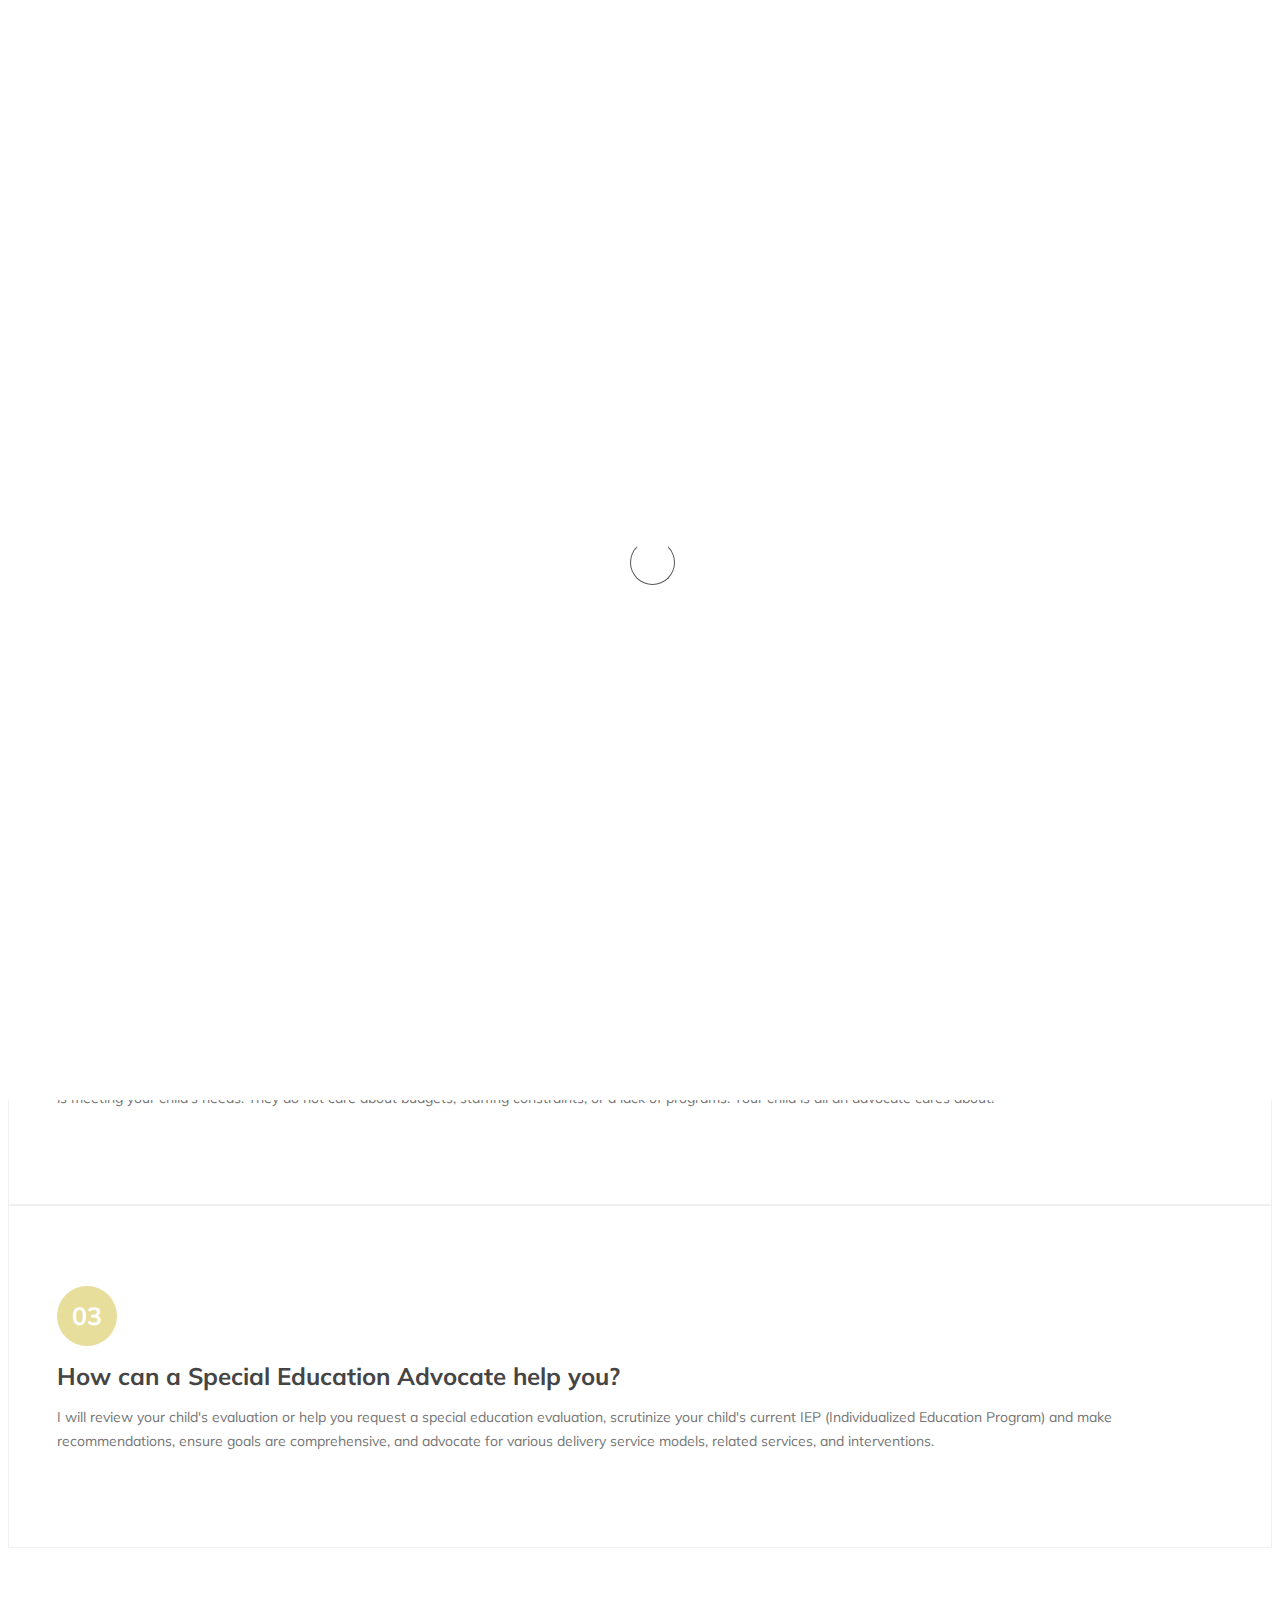
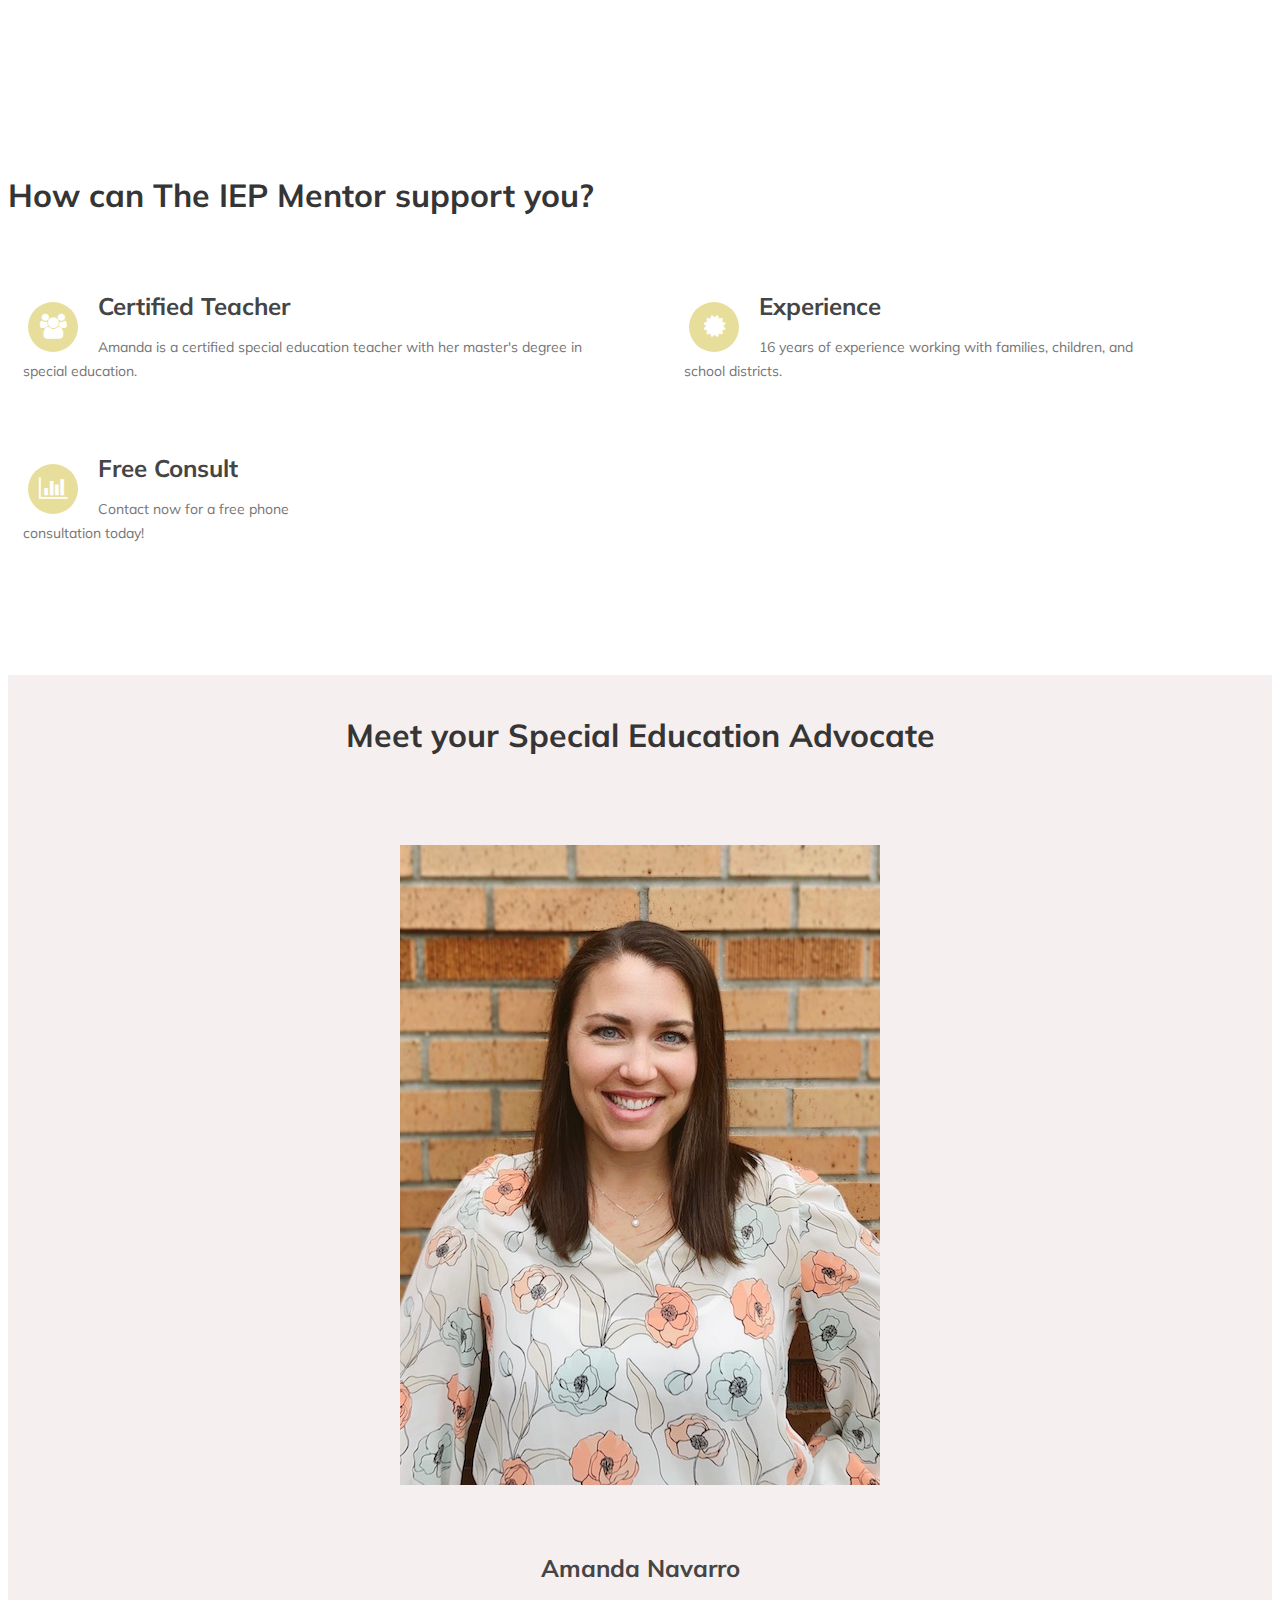
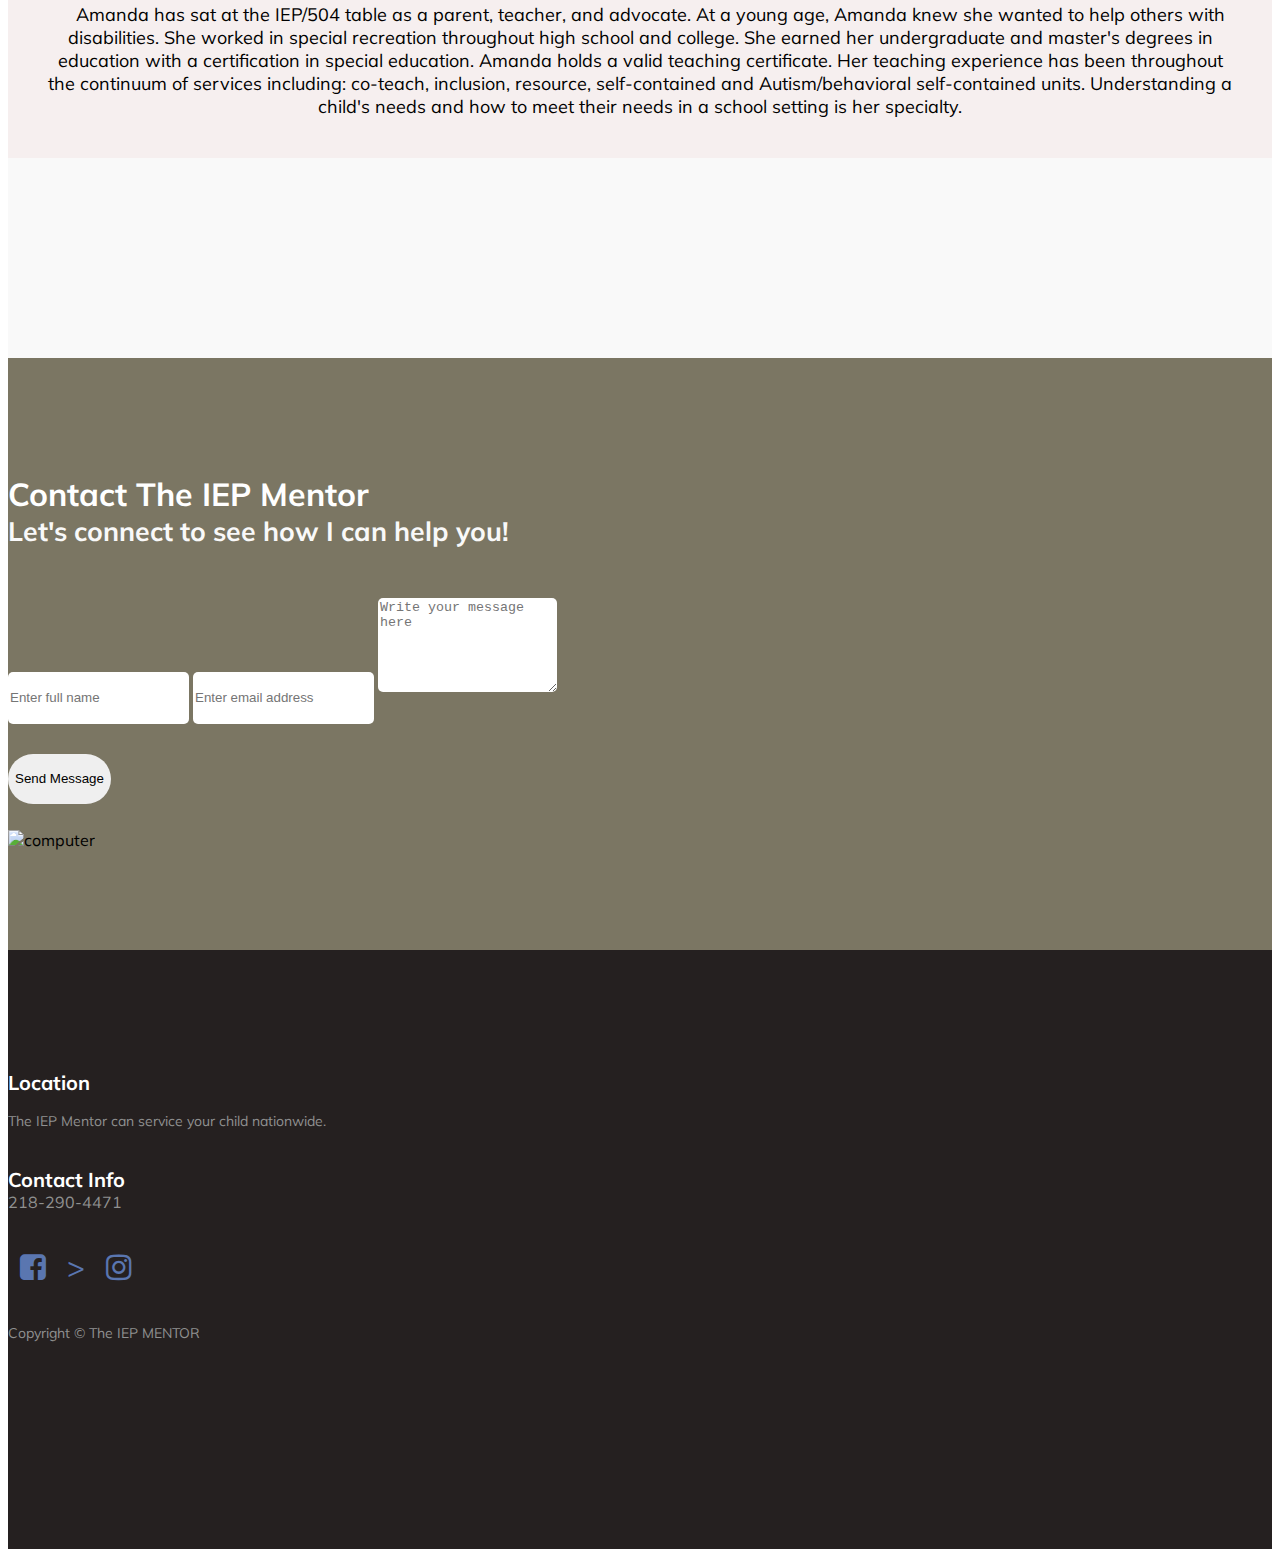
==== index.html @ d41d73c5 "Update index.html" ====
<!DOCTYPE html>
<html lang="en">
<head>

     <title>The IEP Mentor</title>

     <meta charset="UTF-8">
     <meta http-equiv="X-UA-Compatible" content="IE=Edge">
     <meta name="description" content="">
     <meta name="keywords" content="">
     <meta name="author" content="">
     <meta name="viewport" content="width=device-width, initial-scale=1, maximum-scale=1">

     <link rel="stylesheet" href="css/bootstrap.min.css">
     <link rel="stylesheet" href="css/font-awesome.min.css">
     <link rel="stylesheet" href="css/owl.carousel.css">
     <link rel="stylesheet" href="css/owl.theme.default.min.css">

     <link rel="icon" href="images/favicon.png">

     <!-- MAIN CSS -->
     <link rel="stylesheet" href="css/templatemo-style.css">
     <link href="https://fonts.cdnfonts.com/css/atteron-personal-use" rel="stylesheet">
     <link rel="stylesheet" href="https://cdnjs.cloudflare.com/ajax/libs/font-awesome/4.7.0/css/font-awesome.min.css">

</head>
<body id="top" data-spy="scroll" data-target=".navbar-collapse" data-offset="50">

     <!-- PRE LOADER -->
     <section class="preloader">
          <div class="spinner">

               <span class="spinner-rotate"></span>
               
          </div>
     </section>


     <!-- MENU -->
     <section class="navbar custom-navbar navbar-fixed-top" role="navigation">
          <div class="container">

               <div class="navbar-header">
                    <button class="navbar-toggle" data-toggle="collapse" data-target=".navbar-collapse">
                         <span class="icon icon-bar"></span>
                         <span class="icon icon-bar"></span>
                         <span class="icon icon-bar"></span>
                    </button>

                    <!-- lOGO TEXT HERE -->
                    <a href="#home" class="navbar-brand">The IEP MENTOR</a>
               </div>
               

               <!-- MENU LINKS -->
               <div class="collapse navbar-collapse">
                    <ul class="nav navbar-nav navbar-nav-first">
                         <li><a href="#top" class="smoothScroll">Home</a></li>
                         <li><a href="#about" class="smoothScroll">Services</a></li>
                         <li><a href="#team" class="smoothScroll">About</a></li>
                         <!-- <li><a href="#courses" class="smoothScroll">Courses</a></li> -->
                         <!--<li><a href="#testimonial" class="smoothScroll">Reviews</a></li> --> 
                         <li><a href="#contact" class="smoothScroll">Contact</a></li>
                    </ul>

                    <ul class="nav navbar-nav navbar-right">
                         <li><a href="tel:+2182904471"><i class="fa fa-phone"></i>218-290-4471</a></li>
                    </ul>
               </div>

          </div>
     </section>


     <!-- HOME -->
     <section id="home">
          <div class="row">

                    <div class="owl-carousel owl-theme home-slider">
                         <div class="item item-first">
                              <div class="caption">
                                   <div class="container">
                                        <div class="col-md-6 col-sm-12">
                                             <h1>Your guide in Special Education</h1>
                                             <h3>Don't let schools give you the run around. Working with a special education advocate will ensure your child gets what they are entitled to!</h3>
                                             <a href="#feature" class="section-btn btn btn-default smoothScroll">Discover more</a>
                                        </div>
                                   </div>
                              </div>
                         </div>

                         <div class="item item-second">
                              <div class="caption">
                                   <div class="container">
                                        <div class="col-md-6 col-sm-12">
                                             <h1>Supporting you and your child</h1>
                                             <h3>Let's work together to get your child the services they deserve!
                                             </h3>
                                             <a href="#contact" class="section-btn btn btn-default smoothScroll">Sign Up for a free consult</a>
                                        </div>
                                   </div>
                              </div>
                         </div>

                         <div class="item item-third">
                              <div class="caption">
                                   <div class="container">
                                        <div class="col-md-6 col-sm-12">
                                             <h1>Experienced Educator</h1>
                                             <h3>As a special education teacher, I have sat through hundreds of IEP meetings. I have the experience to understand evaluations and interpret data to advocate for your child. I will ensure all of their needs are addressed and get your child the support and services they need to have a free and appropriate public education. 
                                             </h3>
                                             <a href="#about" class="section-btn btn btn-default smoothScroll">Find out how I can help you and your child</a>
                                        </div>
                                   </div>
                              </div>
                         </div>
                    </div>
          </div>
     </section>


     <!-- FEATURE -->
     <section id="feature">
          <div class="container">
               <div class="row">

                    <div class="col-md-4 col-sm-4">
                         <div class="feature-thumb">
                              <span>01</span>
                              <h3> What is a Special Education Advocate?</h3>
                              <p>A special education advocate is an expert in the field of special education. It is their job to guide you through the process of identifying a disability and obtaining services. They will stand up for individuals with disabilities and guide families through all aspects of special education. Advocates devote their lives to studying special education law and informing families of their rights.</p>
                         </div>
                    </div>

                    <div class="col-md-4 col-sm-4">
                         <div class="feature-thumb">
                              <span>02</span>
                              <h3>Why have a Special Education Advocate?</h3>
                              <p>Having expert help while nativaging special education will help your child receive the services and educational support they are entitled to by law. IEP meetings can be overwhelming, confusing, and emotional. Schools are well rehearsed in what to say so you feel like your child's needs are being met. When an advocate is representing your child, their only concern is meeting your child's needs. They do not care about budgets, staffing constraints, or a lack of programs. Your child is all an advocate cares about!</p>
                         </div>
                    </div>

                    <div class="col-md-4 col-sm-4">
                         <div class="feature-thumb">
                              <span>03</span>
                              <h3>How can a Special Education Advocate help you?</h3>
                              <p>I will review your child's evaluation or help you request a special education evaluation, scrutinize your child's current IEP (Individualized Education Program) and make recommendations, ensure goals are comprehensive, and advocate for various delivery service models, related services, and interventions. 
                              </p>
                         </div>
                    </div>

               </div>
          </div>
     </section>


     <!-- ABOUT -->
     <section id="about">
          <div class="container">
               <div class="row">

                    <div class="col-md-12 col-sm-12">
                         <div class="about-info">
                              <h2>How can The IEP Mentor support you?</h2> </div>

                              <div class="col-md-6 col-sm-12">
                              <figure>
                                   <span><i class="fa fa-users"></i></span>
                                   <figcaption>
                                        <h3>Certified Teacher</h3>
                                        <p>Amanda is a certified special education teacher with her master's degree in special education.</p>
                                   </figcaption>
                              </figure>

                              <figure>
                                   <span><i class="fa fa-certificate"></i></span>
                                   <figcaption>
                                        <h3>Experience</h3>
                                        <p>16 years of experience working with families, children, and school districts.</p>
                                   </figcaption>
                              </figure>

                              <figure>
                                   <span><i class="fa fa-bar-chart-o"></i></span>
                                   <figcaption>
                                        <h3>Free Consult</h3>
                                        <p>Contact now for a free phone consultation today!</p>
                                   </figcaption>
                              </figure>
                         </div>
                    </div>

                    <!--<div class="col-md-offset-1 col-md-4 col-sm-12">
                         <div class="entry-form">
                                   <h2>Follow The IEP Mentor for tips and special information</h2>
                                   <ul class="social-icon">
                                        <li><a href="#" class="fa fa-facebook-square" attr="facebook icon"></a></li>
                                        <li><a href="#" class="fa fa-twitter"></a></li>
                                        <li><a href="#" class="fa fa-instagram"></a></li>
                                   </ul>
                         </div>
                    </div>-->

               </div>
          </div>
     </section>


     <!-- TEAM -->
     
     <section id="team">
          <div class="container">
               <div class="row">
                    <div class="col-md-12 col-sm-12">
                         <div class="section-title">
                              <h2>Meet your Special Education Advocate</h2>
                         </div>
                    </div>
               </div>

                    <div class="col-md-4 col-sm-12">
                              <div class="row">
                                   <div class="headshot">
                                        <img src="images/headshot.JPG" class="img-responsive center-block d-block mx-autoalt=">
                                   </div>
                              </div>
                    </div>
                         <div class ="col-md-8 col-sm 12">
                              <div class="row">
                                   <h3>Amanda  Navarro</h3>
                                   <br>
                                   <span>Amanda has sat at the IEP/504 table as a parent, teacher, and advocate. At a young age, Amanda knew she wanted to help others with disabilities. She worked in special recreation throughout high school and college. She earned her undergraduate and master's degrees in education with a certification in special education. Amanda holds a valid teaching certificate. Her teaching experience has been throughout the continuum of services including:  co-teach, inclusion, resource, self-contained and Autism/behavioral self-contained units. Understanding a child's needs and how to meet their needs in a school setting is her specialty. 
                                   </span>
                              </div>
                         </div>
          </div>
     </section>



     <!-- Courses 
     <section id="courses">
          <div class="container">
               <div class="row">

                    <div class="col-md-12 col-sm-12">
                         <div class="section-title">
                              <h2>Popular Courses <small>Upgrade your skills with newest courses</small></h2>
                         </div>

                         <div class="owl-carousel owl-theme owl-courses">
                              <div class="col-md-4 col-sm-4">
                                   <div class="item">
                                        <div class="courses-thumb">
                                             <div class="courses-top">
                                                  <div class="courses-image">
                                                       <img src="images/courses-image1.jpg" class="img-responsive" alt="">
                                                  </div>
                                                  <div class="courses-date">
                                                       <span><i class="fa fa-calendar"></i> 12 / 7 / 2018</span>
                                                       <span><i class="fa fa-clock-o"></i> 7 Hours</span>
                                                  </div>
                                             </div>

                                             <div class="courses-detail">
                                                  <h3><a href="#">Social Media Management</a></h3>
                                                  <p>Lorem ipsum dolor sit amet, consectetur adipiscing elit.</p>
                                             </div>

                                             <div class="courses-info">
                                                  <div class="courses-author">
                                                       <img src="images/author-image1.jpg" class="img-responsive" alt="">
                                                       <span>Mark Wilson</span>
                                                  </div>
                                                  <div class="courses-price">
                                                       <a href="#"><span>USD 25</span></a>
                                                  </div>
                                             </div>
                                        </div>
                                   </div>
                              </div>

                              <div class="col-md-4 col-sm-4">
                                   <div class="item">
                                        <div class="courses-thumb">
                                             <div class="courses-top">
                                                  <div class="courses-image">
                                                       <img src="images/courses-image2.jpg" class="img-responsive" alt="">
                                                  </div>
                                                  <div class="courses-date">
                                                       <span><i class="fa fa-calendar"></i> 20 / 7 / 2018</span>
                                                       <span><i class="fa fa-clock-o"></i> 4.5 Hours</span>
                                                  </div>
                                             </div>

                                             <div class="courses-detail">
                                                  <h3><a href="#">Graphic & Web Design</a></h3>
                                                  <p>Lorem ipsum dolor sit amet, consectetur adipiscing elit.</p>
                                             </div>

                                             <div class="courses-info">
                                                  <div class="courses-author">
                                                       <img src="images/author-image2.jpg" class="img-responsive" alt="">
                                                       <span>Jessica</span>
                                                  </div>
                                                  <div class="courses-price">
                                                       <a href="#"><span>USD 80</span></a>
                                                  </div>
                                             </div>
                                        </div>
                                   </div>
                              </div>

                              <div class="col-md-4 col-sm-4">
                                   <div class="item">
                                        <div class="courses-thumb">
                                             <div class="courses-top">
                                                  <div class="courses-image">
                                                       <img src="images/courses-image3.jpg" class="img-responsive" alt="">
                                                  </div>
                                                  <div class="courses-date">
                                                       <span><i class="fa fa-calendar"></i> 15 / 8 / 2018</span>
                                                       <span><i class="fa fa-clock-o"></i> 6 Hours</span>
                                                  </div>
                                             </div>

                                             <div class="courses-detail">
                                                  <h3><a href="#">Marketing Communication</a></h3>
                                                  <p>Lorem ipsum dolor sit amet, consectetur adipiscing elit.</p>
                                             </div>

                                             <div class="courses-info">
                                                  <div class="courses-author">
                                                       <img src="images/author-image3.jpg" class="img-responsive" alt="">
                                                       <span>Catherine</span>
                                                  </div>
                                                  <div class="courses-price free">
                                                       <a href="#"><span>Free</span></a>
                                                  </div>
                                             </div>
                                        </div>
                                   </div>
                              </div>

                              <div class="col-md-4 col-sm-4">
                                   <div class="item">
                                        <div class="courses-thumb">
                                             <div class="courses-top">
                                                  <div class="courses-image">
                                                       <img src="images/courses-image4.jpg" class="img-responsive" alt="">
                                                  </div>
                                                  <div class="courses-date">
                                                       <span><i class="fa fa-calendar"></i> 10 / 8 / 2018</span>
                                                       <span><i class="fa fa-clock-o"></i> 8 Hours</span>
                                                  </div>
                                             </div>

                                             <div class="courses-detail">
                                                  <h3><a href="#">Summer Kids</a></h3>
                                                  <p>Lorem ipsum dolor sit amet, consectetur adipiscing elit.</p>
                                             </div>

                                             <div class="courses-info">
                                                  <div class="courses-author">
                                                       <img src="images/author-image1.jpg" class="img-responsive" alt="">
                                                       <span>Mark Wilson</span>
                                                  </div>
                                                  <div class="courses-price">
                                                       <a href="#"><span>USD 45</span></a>
                                                  </div>
                                             </div>
                                        </div>
                                   </div>
                              </div>

                              <div class="col-md-4 col-sm-4">
                                   <div class="item">
                                        <div class="courses-thumb">
                                             <div class="courses-top">
                                                  <div class="courses-image">
                                                       <img src="images/courses-image5.jpg" class="img-responsive" alt="">
                                                  </div>
                                                  <div class="courses-date">
                                                       <span><i class="fa fa-calendar"></i> 5 / 10 / 2018</span>
                                                       <span><i class="fa fa-clock-o"></i> 10 Hours</span>
                                                  </div>
                                             </div>

                                             <div class="courses-detail">
                                                  <h3><a href="#">Business &amp; Management</a></h3>
                                                  <p>Lorem ipsum dolor sit amet, consectetur adipiscing elit.</p>
                                             </div>

                                             <div class="courses-info">
                                                  <div class="courses-author">
                                                       <img src="images/author-image2.jpg" class="img-responsive" alt="">
                                                       <span>Jessica</span>
                                                  </div>
                                                  <div class="courses-price free">
                                                       <a href="#"><span>Free</span></a>
                                                  </div>
                                             </div>
                                        </div>
                                   </div>
                              </div>

                         </div>

               </div>
          </div>
     </section> -->


     <!-- TESTIMONIAL -->
     <section id="testimonial">
          <div class="container">
               <div class="row">

                    <div class="col-md-12 col-sm-12">
                        <!-- <div class="section-title">
                              <h2>Reviews <small>Coming Soon!</small></h2>
                         </div>

                         <div class="owl-carousel owl-theme owl-client">
                              <div class="col-md-4 col-sm-4">
                                   <div class="item">
                                        <div class="tst-image">
                                             <img src="images/tst-image1.jpg" class="img-responsive" alt="">
                                        </div>
                                        <div class="tst-author">
                                             <h4>Jackson</h4>
                                             <span>Shopify Developer</span>
                                        </div>
                                        <p>You really do help young creative minds to get quality education and professional job search assistance. I’d recommend it to everyone!</p>
                                        <div class="tst-rating">
                                             <i class="fa fa-star"></i>
                                             <i class="fa fa-star"></i>
                                             <i class="fa fa-star"></i>
                                             <i class="fa fa-star"></i>
                                             <i class="fa fa-star"></i>
                                        </div>
                                   </div>
                              </div>

                              <div class="col-md-4 col-sm-4">
                                   <div class="item">
                                        <div class="tst-image">
                                             <img src="images/tst-image2.jpg" class="img-responsive" alt="">
                                        </div>
                                        <div class="tst-author">
                                             <h4>Camila</h4>
                                             <span>Marketing Manager</span>
                                        </div>
                                        <p>Trying something new is exciting! Thanks for the amazing law course and the great teacher who was able to make it interesting.</p>
                                        <div class="tst-rating">
                                             <i class="fa fa-star"></i>
                                             <i class="fa fa-star"></i>
                                             <i class="fa fa-star"></i>
                                        </div>
                                   </div>
                              </div>

                              <div class="col-md-4 col-sm-4">
                                   <div class="item">
                                        <div class="tst-image">
                                             <img src="images/tst-image3.jpg" class="img-responsive" alt="">
                                        </div>
                                        <div class="tst-author">
                                             <h4>Barbie</h4>
                                             <span>Art Director</span>
                                        </div>
                                        <p>Donec erat libero, blandit vitae arcu eu, lacinia placerat justo. Sed sollicitudin quis felis vitae hendrerit.</p>
                                        <div class="tst-rating">
                                             <i class="fa fa-star"></i>
                                             <i class="fa fa-star"></i>
                                             <i class="fa fa-star"></i>
                                             <i class="fa fa-star"></i>
                                        </div>
                                   </div>
                              </div>

                              <div class="col-md-4 col-sm-4">
                                   <div class="item">
                                        <div class="tst-image">
                                             <img src="images/tst-image4.jpg" class="img-responsive" alt="">
                                        </div>
                                        <div class="tst-author">
                                             <h4>Andrio</h4>
                                             <span>Web Developer</span>
                                        </div>
                                        <p>Nam eget mi eu ante faucibus viverra nec sed magna. Vivamus viverra sapien ex, elementum varius ex sagittis vel.</p>
                                        <div class="tst-rating">
                                             <i class="fa fa-star"></i>
                                             <i class="fa fa-star"></i>
                                             <i class="fa fa-star"></i>
                                             <i class="fa fa-star"></i>
                                        </div>
                                   </div>
                              </div>-->

                         </div>

               </div>
          </div>
     </section> 


     <!-- CONTACT -->
     <section id="contact">
          <div class="container">
               <div class="row">

                    <div class="col-md-6 col-sm-12">
                         <form id="contact-form" form action="https://formsubmit.co/bf1639fa3d7b9fe74278ea7f67f29576" method="POST">
                              <div class="section-title">
                                   <h2>Contact The IEP Mentor <small>Let's connect to see how I can help you!</small></h2>
                              </div>

                              <div class="col-md-12 col-sm-12">
                                   <input type="text" class="form-control" placeholder="Enter full name" name="name" required="">
                    
                                   <input type="email" class="form-control" placeholder="Enter email address" name="email" required="">

                                   <textarea class="form-control" rows="6" placeholder="Write your message here" name="message" required=""></textarea>
                              </div>

                              <div class="col-md-4 col-sm-12">
                                   <input type="submit" class="form-control" name="send message" value="Send Message">
                              </div>

                         </form>
                    </div>

                    <div class="col-md-6 col-sm-12">
                         <div class="contact-image">
                              <img src="images/contact image.JPG" class="img-responsive" alt="computer">
                         </div>
                    </div>

               </div>
          </div>
     </section>       


     <!-- FOOTER -->
     <footer id="footer">
          <div class="container">
               <div class="row">

                    <div class="col-md-4 col-sm-6">
                         <div class="footer-info">
                              <div class="section-title">
                                   <h2>Location</h2>
                                   <p> The IEP Mentor can service your child nationwide.</p>
                                   <br>
                                   <h2>Contact Info</h2>
                                   <a href="tel:+2182904471">218-290-4471</a></p>
                                   <ul class="social-icon">
                                        <li><a href="#" class="fa fa-facebook-square" attr="facebook icon"></a></li>
                                        <li><a href="#" i class="fa-brands fa-tiktok"></i>></a></li>
                                        <li><a href="#" class="fa fa-instagram"></a></li>
                                   </ul>
                              </div>

                              

                              <div class="copyright-text"> 
                                   <p>Copyright &copy; The IEP MENTOR</p>
                                   <span id="siteseal"><script async type="text/javascript" src="https://seal.godaddy.com/getSeal?sealID=YiFn7GdeqslGm1LcEqOF6cDStRhtK8aeR0226y5Z5sOvgogOuz9VmXlXxcu5"></script></span>
                                   
                                   <p></p>
                              </div>
                         </div>
                    </div>

                    <div class="col-md-4 col-sm-6">
                         <div class="footer-info">
                              <div class="section-title">
                                  
                              </div>
                              <address>
                                   <p></p>
                                   
                              </address>

                              <div class="footer_menu">
                                   <h2></h2>
                                   <ul>
                                        <li><a href="#"></a></li>
                                        <li><a href="#"></a></li>
                                        <li><a href="#"></a></li>
                                        <li><a href="#"></a></li>
                                   </ul>
                              </div>
                         </div>
                    </div> 

                    <!--<div class="col-md-4 col-sm-12">
                         <div class="footer-info newsletter-form">
                              <div class="section-title">
                                   <h2>Newsletter</h2>
                              </div>
                              <div>
                                   <div class="form-group">
                                        <form action="https://formsubmit.co/bf1639fa3d7b9fe74278ea7f67f29576" method="POST">
                                             <input type="email" class="form-control" placeholder="Enter your email" name="email" id="email" required="">
                                             <input type="submit" class="form-control" name="submit" id="form-submit" value="Sign Up">
                                        </form>
                                        <span><sup></sup></span>
                                   </div>
                              </div>
                         </div>
                    </div>
                    
               </div>
          </div>-->
          

     </footer>


     <!-- SCRIPTS -->
     <script src="js/jquery.js"></script>
     <script src="js/bootstrap.min.js"></script>
     <script src="js/owl.carousel.min.js"></script>
     <script src="js/smoothscroll.js"></script>
     <script src="js/custom.js"></script>

</body>
</html>
---- css/templatemo-style.css ----
@import url('https://fonts.googleapis.com/css?family=Muli:300,700|Nunito');

  body {
    background: #ffffff;
    font-family: 'Muli', sans-serif;
    overflow-x: hidden;
    padding-top: 70px;
  }


  /*---------------------------------------
     TYPOGRAPHY              
  -----------------------------------------*/

  h1,h2,h3,h4,h5,h6 {
    font-family: 'Muli', sans-serif;
    font-weight: bold;
    line-height: inherit;
  }

  h1 {
    color: #252525;
    font-size: 3em;
    line-height: normal;
  }

  h2 {
    color: #353535;
    font-size: 2em;
    padding-bottom: 10px;
  }

  h3 {
    font-size: 1.5em;
    margin-bottom: 0;
  }

  h3,
  h3 a {
    color: #454545;
  }

  p {
    color: #757575;
    font-size: 14px;
    font-weight: normal;
    line-height: 24px;
  }



  /*---------------------------------------
     GENERAL               
  -----------------------------------------*/

  html{
    -webkit-font-smoothing: antialiased;
  }

  a {
    color: #252525;
    -webkit-transition: 0.5s;
    transition: 0.5s;
    text-decoration: none !important;
  }

  a,
  input, button,
  .form-control {
    -webkit-transition: 0.5s;
    transition: 0.5s;
  }

  a:hover, a:active, a:focus {
    color: rgb(90, 118, 176);
    outline: none;
  }

  ::-webkit-scrollbar{
    width: 8px;
    height: 8px;
  }

  ::-webkit-scrollbar-thumb {
    cursor: pointer;
    background: #000000;
  }

  .section-title {
    padding-bottom: 40px;
  }

  .section-title h2 {
    margin: 0;
  }

  .section-title small {
    display: block;
  }

  .overlay {
    background: rgba(20,20,20,0.5);
    position: absolute;
    top: 0;
    right: 0;
    bottom: 0;
    left: 0;
    width: 100%;
    height: 100%;
  }

  .entry-form {
    background: #252020;
    border-radius: 100%;
    text-align: center;
    padding: 6em;
    width: 450px;
    height: 450px;
  }

  .entry-form h2 {
    color: #ffffff;
    margin: 0;
  }

  .entry-form .form-control {
    background: transparent;
    border: 0;
    border-bottom: 1px solid;
    border-radius: 0;
    box-shadow: none;
    height: 45px;
    margin: 10px 0;
  }

  .entry-form .submit-btn {
    background: #ffffff;
    border-radius: 50px;
    border: 0;
    color: #252020;
    width: 50%;
    height: 50px;
    margin: 30px auto;
    margin-bottom: 10px;
  }

  .entry-form .submit-btn:hover {
    background: rgb(232,222,156);
    color: #ffffff;
  }

  section {
    position: relative;
    padding: 100px 0;
  }

  #team,
  #testimonial {
    background: #f9f9f9;
  }

  #team, 
  #testimonial {
    text-align: center;
  }
  
  #google-map iframe {
    border: 0;
    width: 100%;
    height: 390px;
  }



  /*---------------------------------------
     BUTTONS               
  -----------------------------------------*/

  .section-btn {
    background: transparent;
    border-radius: 50px;
    border: 1px solid #ffffff;
    color: #ffffff;
    font-size: inherit;
    font-weight: normal;
    padding: 15px 30px;
    transition: 0.5s;
  }

  .section-btn:hover {
    background: #ffffff;
    border-color: transparent;
  }



  /*---------------------------------------
       PRE LOADER              
  -----------------------------------------*/

  .preloader {
    position: fixed;
    top: 0;
    left: 0;
    width: 100%;
    height: 100%;
    z-index: 99999;
    display: flex;
    flex-flow: row nowrap;
    justify-content: center;
    align-items: center;
    background: none repeat scroll 0 0 #ffffff;
  }

  .spinner {
    border: 1px solid transparent;
    border-radius: 3px;
    position: relative;
  }

  .spinner:before {
    content: '';
    box-sizing: border-box;
    position: absolute;
    top: 50%;
    left: 50%;
    width: 45px;
    height: 45px;
    margin-top: -10px;
    margin-left: -10px;
    border-radius: 50%;
    border: 1px solid #575757;
    border-top-color: #ffffff;
    animation: spinner .9s linear infinite;
  }

  @-webkit-@keyframes spinner {
    to {transform: rotate(360deg);}
  }

  @keyframes spinner {
    to {transform: rotate(360deg);}
  }



  /*---------------------------------------
      MENU              
  -----------------------------------------*/

  .custom-navbar {
    background: #ffffff;
    border-top: 5px solid rgb(90, 118, 176);
    border-bottom: 0;
    -webkit-box-shadow: 0 1px 30px rgba(0, 0, 0, 0.1);
    -moz-box-shadow: 0 1px 30px rgba(0, 0, 0, 0.1);
    box-shadow: 0 1px 30px rgba(0, 0, 0, 0.1);
    padding: 12px 0;
    margin-bottom: 0;
    padding: 0;
  }

  .custom-navbar .navbar-brand {
    color: rgb(28, 25, 100);
    font-size: 28px;
    font-weight: bold;
    line-height: 40px;
    font-family: 'Atteron Personal Use', sans-serif;
  }

  .custom-navbar .navbar-nav.navbar-nav-first {
    margin-left: 8em;
  }

  .custom-navbar .navbar-nav.navbar-right li a {
    padding-right: 12px;
    padding-left: 12px;
  }

  .custom-navbar .navbar-nav.navbar-right li a .fa {
    background: rgb(90, 118, 176);
    border-radius: 100%;
    color: #ffffff;
    width: 30px;
    height: 30px;
    line-height: 30px;
    text-align: center;
    display: inline-block;
    margin-right: 5px;
  }

  .custom-navbar .nav li a {
    line-height: 40px;
    color: #575757;
    padding-right: 22px;
    padding-left: 22px;
  }

  .custom-navbar .navbar-nav > li > a:hover,
  .custom-navbar .navbar-nav > li > a:focus {
    background-color: transparent;
  }

  .custom-navbar .nav li a:hover {
    background-color: rgb(90, 118, 176);
    color: #ffffff;
  }

  .custom-navbar .nav li.active > a {
    background-color: rgb(90, 118, 176);
    color: #ffffff;
  }

  .custom-navbar .navbar-toggle {
    border: none;
    padding-top: 10px;
  }

  .custom-navbar .navbar-toggle {
    background-color: transparent;
  }

  .custom-navbar .navbar-toggle .icon-bar {
    background: #252525;
    border-color: transparent;
  }



  /*---------------------------------------
      HOME  & SLIDER            
  -----------------------------------------*/

  #home {
    padding: 0;
  }

  #home h1 {
    color: #ffffff;
  }

  #home h3 {
    color: #f9f9f9;
    font-size: 20px;
    font-weight: 400;
    margin: 0;
    padding: 5px 0 40px 0;
  }

  @media (min-width: 768px) {
    .home-slider .col-md-6 {
      padding-left: 0;
    }
  }

  .home-slider .caption {
    display: flex;
    justify-content: center;
    flex-direction: column;
    text-align: left;
    background-color: rgba(20,20,20,0.2);
    height: 100%;
    color: #fff;
    cursor: e-resize;
  }

  .home-slider .item {
    background-repeat: no-repeat;
    background-attachment: local;
    background-size: cover;
    height: 650px;
  }
  
  .caption h3 a { color: #FFF; }
  .caption h3 a:hover { color: rgb(232,222,156); }

  .home-slider .item-first {
    background-image: url(../images/carousel-logo2.jpg);
	background-position: center;
  }

  .home-slider .item-second {
    background-image: url(../images/jessica-lewis-zNFT3o8HWks-unsplash.jpg);
    background-position: center;
  }

  .home-slider .item-third {
    background-image: url(../images/working-image.JPG);
    background-position: center;
  }



  /*---------------------------------------
      FEATURE              
  -----------------------------------------*/

  .feature-thumb {
    border: 1px solid #f0f0f0;
    padding: 5em 3em;
  }

  .feature-thumb span {
    background: rgb(232,222,156);
    border-radius: 50px;
    color: #ffffff;
    font-size: 25px;
    font-weight: bold;
    display: inline-block;
    width: 60px;
    height: 60px;
    line-height: 60px;
    text-align: center;
    margin-bottom: 5px;
  }

  .feature-thumb h3 {
    margin: 10px 0;
  }



  /*---------------------------------------
      ABOUT              
  -----------------------------------------*/

  #about figure {
    display: inline-block;
    vertical-align: top;
    margin-left: 15px;
  }

  #about figure span {
    float: left;
    margin-left: -15px;
    padding: 15px 20px;
    position: relative;
    top: 20px;
  }

  #about figure span i {
    background: rgb(232,222,156);
    border-radius: 50px;
    color: #ffffff;
    font-size: 25px;
    width: 50px;
    height: 50px;
    line-height: 50px;
    text-align: center;
  }


  /*---------------------------------------
      TEAM              
  -----------------------------------------*/

  #team{
    background: rgb(246, 239,239);
    position:inherit;
    overflow: hidden;
    text-align: center;
    align-content: center;
    padding: 20px;
  }
  .section-title{
    align-content: center;
    }

  /*.team-info {
    padding: 20px 30px;
  }*/


  /*.team-thumb .social-icon {
    border-top: 1px solid #f0f0f0;
    padding: 4px 20px 0 20px;
  }*/

  /*.team-thumb .social-icon li a {
    background: #ffffff;
    color: #252020;
  }*/

  #team span {
    align-content: center;
    font-size: 18px;
    padding-left: 20px;
  }

  #team .row{
    padding: 20px;
    align-content: center;
    position: relative;

  }
 


  /*---------------------------------------
      COURSES             
  -----------------------------------------*/

  #courses .section-title {
    text-align: center;
  }

  #courses .owl-theme .owl-nav {
    margin-top: 30px;
  }

  #courses .owl-theme .owl-nav [class*=owl-] {
    border-radius: 2px;
    font-size: 16px;
    width: 30px;
    height: 30px;
    line-height: 30px;
    text-align: center;
    padding: 0;
  }

  .courses-thumb {
    background: #f9f9f9;
    position: relative;
  }

  .courses-top {
    position: relative;
  }

  .courses-image {
    background: linear-gradient(to right, #202020, #101010);
  }

  .courses-date {
    background: linear-gradient(rgba(255, 0, 0, 0), rgba(0, 0, 0, 0.6));
    width: 100%;
    position: absolute;
    bottom: 0;
    padding: 20px 25px;
  }

  .courses-date span,
  .courses-author span {
    font-size: 14px;
    font-weight: bold;
  }

  .courses-date span {
    color: #ffffff;
    display: inline-block;
    margin-right: 10px;
  }

  .courses-detail {
    padding: 25px 25px 15px 25px;
  }

  .courses-detail h3 {
    margin: 0 0 2px 0;
  }

  .courses-info {
    border-top: 1px solid #f0f0f0;
    position: relative;
    clear: both;
    padding: 15px 25px;
  }

  .courses-author,
  .courses-author span {
    display: inline-block;
    vertical-align: middle;
  }

  .courses-author img {
    display: inline-block !important;
    border-radius: 50px;
    width: 50px !important;
    height: 50px;
    margin-right: 10px;
  }

  .courses-price {
    float: right;
    margin-top: 10px;
  }

  .courses-price span {
    background: rgb(90, 118, 176);
    border-radius: 2px;
    color: #ffffff;
    display: block;
    padding: 5px 10px;
  }

  .courses-price.free span {
    background: #3f51b5;
  }



  /*---------------------------------------
     NEWS              
  -----------------------------------------*/

  .news-thumb {
    clear: both;
    position: relative;
    overflow: hidden;
    margin-bottom: 30px;
  }

  .news-thumb .news-image {
    float: left;
    width: 40%;
    margin-right: 30px;
  }

  .news-info h3 {
    margin-top: 5px;
    margin-bottom: 10px;
  }

  .news-date span {
    color: #909090;
    font-weight: bold;
  }



  /*---------------------------------------
      TESTIMONIAL             
  -----------------------------------------*/

  #testimonial .item {
    background: #ffffff;
    margin: 20px 0;
    padding: 4em 3em;
    text-align: left;
  }

  #courses .col-md-4,
  #testimonial .col-md-4 {
    display: block;
    width: 100%;
  }

  #testimonial .item > p {
    font-size: 16px;
    line-height: 26px;
  }

  .tst-rating {
    margin-bottom: 15px;
  }

  .tst-rating .fa {
    color: #3f51b5;
  }

  .tst-image,
  .tst-author {
    display: inline-block;
    vertical-align: middle;
    margin-bottom: 20px;
    text-align: left;
  }

  .tst-image img {
    border-radius: 50px;
    width: 60px !important;
    height: 60px;
    margin-right: 15px;
  }

  .tst-author h4 {
    margin: 0;
  }

  .tst-author span {
    color: #808080;
    font-size: 14px;
  }



  /*---------------------------------------
      CONTACT             
  -----------------------------------------*/

  #contact {
    background: rgb(123, 118, 99);
  }

  #contact h2 {
    color: #ffffff;
  }

  #contact .section-title {
    padding-bottom: 20px;
  }

  #contact h2 > small,
  #contact p,
  #contact a {
    color: #f9f9f9;
  }

  #contact-form {
    padding: 1em 0;
  }

  #contact-form .col-md-12,
  #contact-form .col-md-4 {
    padding-left: 0;
    padding-top: 10px;
  }

  #contact-form .form-control {
    border: 0;
    border-radius: 5px;
    box-shadow: none;
    margin: 10px 0;
  }

  #contact-form input {
    height: 50px;
  }

  #contact-form input[type='submit'] {
    border-radius: 50px;
    border: 1px solid transparent;
  }

  #contact-form input[type='submit']:hover {
    background: transparent;
    border-color: #ffffff;
    color: #ffffff;
  }
  


  /*---------------------------------------
     FOOTER              
  -----------------------------------------*/

  footer {
    background: #252020;
    padding: 120px 0;
  }

  footer .section-title {
    padding-bottom: 10px;
  }

  footer h2 {
    font-size: 20px;
  }

  footer a,
  footer p {
    color: #909090;
  }

  footer strong {
    color: #d9d9d9;
  }

  footer address p {
    margin-bottom: 0;
  }

  footer .social-icon {
    margin-top: 25px;
  }

  .footer-info {
    margin-right: 2em;
  }

  .footer-info h2 {
    color: #ffffff;
    padding: 0;
  }

  .footer_menu h2 {
    margin-top: 2em;
  }

  .footer_menu ul {
    margin: 0;
    padding: 0;
  }

  .footer_menu li {
    display: inline-block;
    list-style: none;
    margin: 5px 10px 5px 0;
  }

  .newsletter-form .form-control {
    background: transparent;
    border-radius: 0;
    box-shadow: none;
    border: 0;
    border-bottom: 1px solid #303030;
    height: 50px;
    margin: 5px 0;
  }

  .newsletter-form input[type="submit"] {
    background: transparent;
    border: 1px solid #f9f9f9;
    border-radius: 50px;
    color: #ffffff;
    display: block;
    margin-top: 20px;
    outline: none;
    width: 50%;
  }

  .newsletter-form input[type="submit"]:hover {
    background: rgb(90, 118, 176);
    border-color: transparent;
  }

  .newsletter-form .form-group span {
    color: #909090;
    display: block;
    font-size: 12px;
    margin-top: 20px;
  }



  /*---------------------------------------
     SOCIAL ICON              
  -----------------------------------------*/

  .social-icon {
    position: relative;
    padding: 0;
    margin: 0;
  }

  .social-icon li {
    display: inline-block;
    list-style: none;
  }

  .social-icon li a {
    border-radius: 100px;
    color: rgb(90, 118, 176);
    font-size: 30px;
    width: 50px;
    height: 50px;
    line-height: 50px;
    text-decoration: none;
    text-align: center;
    transition: all 0.4s ease-in-out;
    position: relative;
    margin: 5px 5px 5px 0;
  }

  .social-icon li a:hover {
    background: rgb(232,222,156);
    color: #ffffff;
  }
  .social-icon i{
    border-radius: 100px;
    color: rgb(90, 118, 176);
    font-size: 30px;
    width: 50px;
    height: 50px;
    line-height: 50px;
    text-decoration: none;
    text-align: center;
    transition: all 0.4s ease-in-out;
    position: relative;
    margin: 5px 5px 5px 0;
  }



  /*---------------------------------------
     RESPONSIVE STYLES              
  -----------------------------------------*/

  @media screen and (max-width: 1170px) {
    .custom-navbar .navbar-nav.navbar-nav-first {
      margin-left: inherit;
    }
  }

  @media only screen and (max-width: 992px) {
    section,
    footer {
      padding: 60px 0;
    }

    .home-slider .item {
      background-position: center center;
    }

    .feature-thumb,
    .about-info,
    .team-thumb,
    .footer-info {
      margin-bottom: 50px;
    }

    .contact-image {
      margin-top: 50px;
    }
  }


  @media only screen and (min-width: 768px) and (max-width: 991px) {
    .custom-navbar .nav li a {
      padding-right: 10px;
      padding-left: 10px;
    }
  }

  @media only screen and (max-width: 767px) {
    h1 {
      font-size: 2.5em;
    }

    h1,h2,h3 {
      line-height: normal;
    }

    .custom-navbar {
      background: #ffffff;
      -webkit-box-shadow: 0 1px 30px rgba(0, 0, 0, 0.1);
      -moz-box-shadow: 0 1px 30px rgba(0, 0, 0, 0.1);
      box-shadow: 0 1px 30px rgba(0, 0, 0, 0.1);
      padding: 10px 0;
      text-align: center;
    }

    .custom-navbar .navbar-brand,
    .custom-navbar .nav li a {
      line-height: normal;
    }

    .custom-navbar .nav li a {
      padding: 10px;
    }

    .custom-navbar .navbar-brand,
    .top-nav-collapse .navbar-brand {
      color: #252525;
      font-weight: 600;
    }

    .custom-navbar .nav li a,
    .top-nav-collapse .nav li a {
      color: #575757;
    }

    .custom-navbar .navbar-nav.navbar-right li {
      display: inline-block;
    }

    .footer-info {
      margin-right: 0;
    }

    .footer-info.newsletter-form {
      margin-bottom: 0;
    }

    .entry-form {
      display: block;
      margin: 0 auto;
    }
  }


  @media only screen and (max-width: 580px) {
    h2 {
      font-size: 1.8em;
    }

    #testimonial .item {
      padding: 2em;
    }

    .contact-image {
      margin-top: 0;
    }
  }

  @media only screen and (max-width: 480px) {
    h1 {
      font-size: 2em;
    }

    #home h3 {
      font-size: 14px;
    }

    .entry-form {
      border-radius: 0;
      padding: 2em;
      max-width: 100%;
      max-height: 100%;
      width: inherit;
      height: inherit;
    }
  }
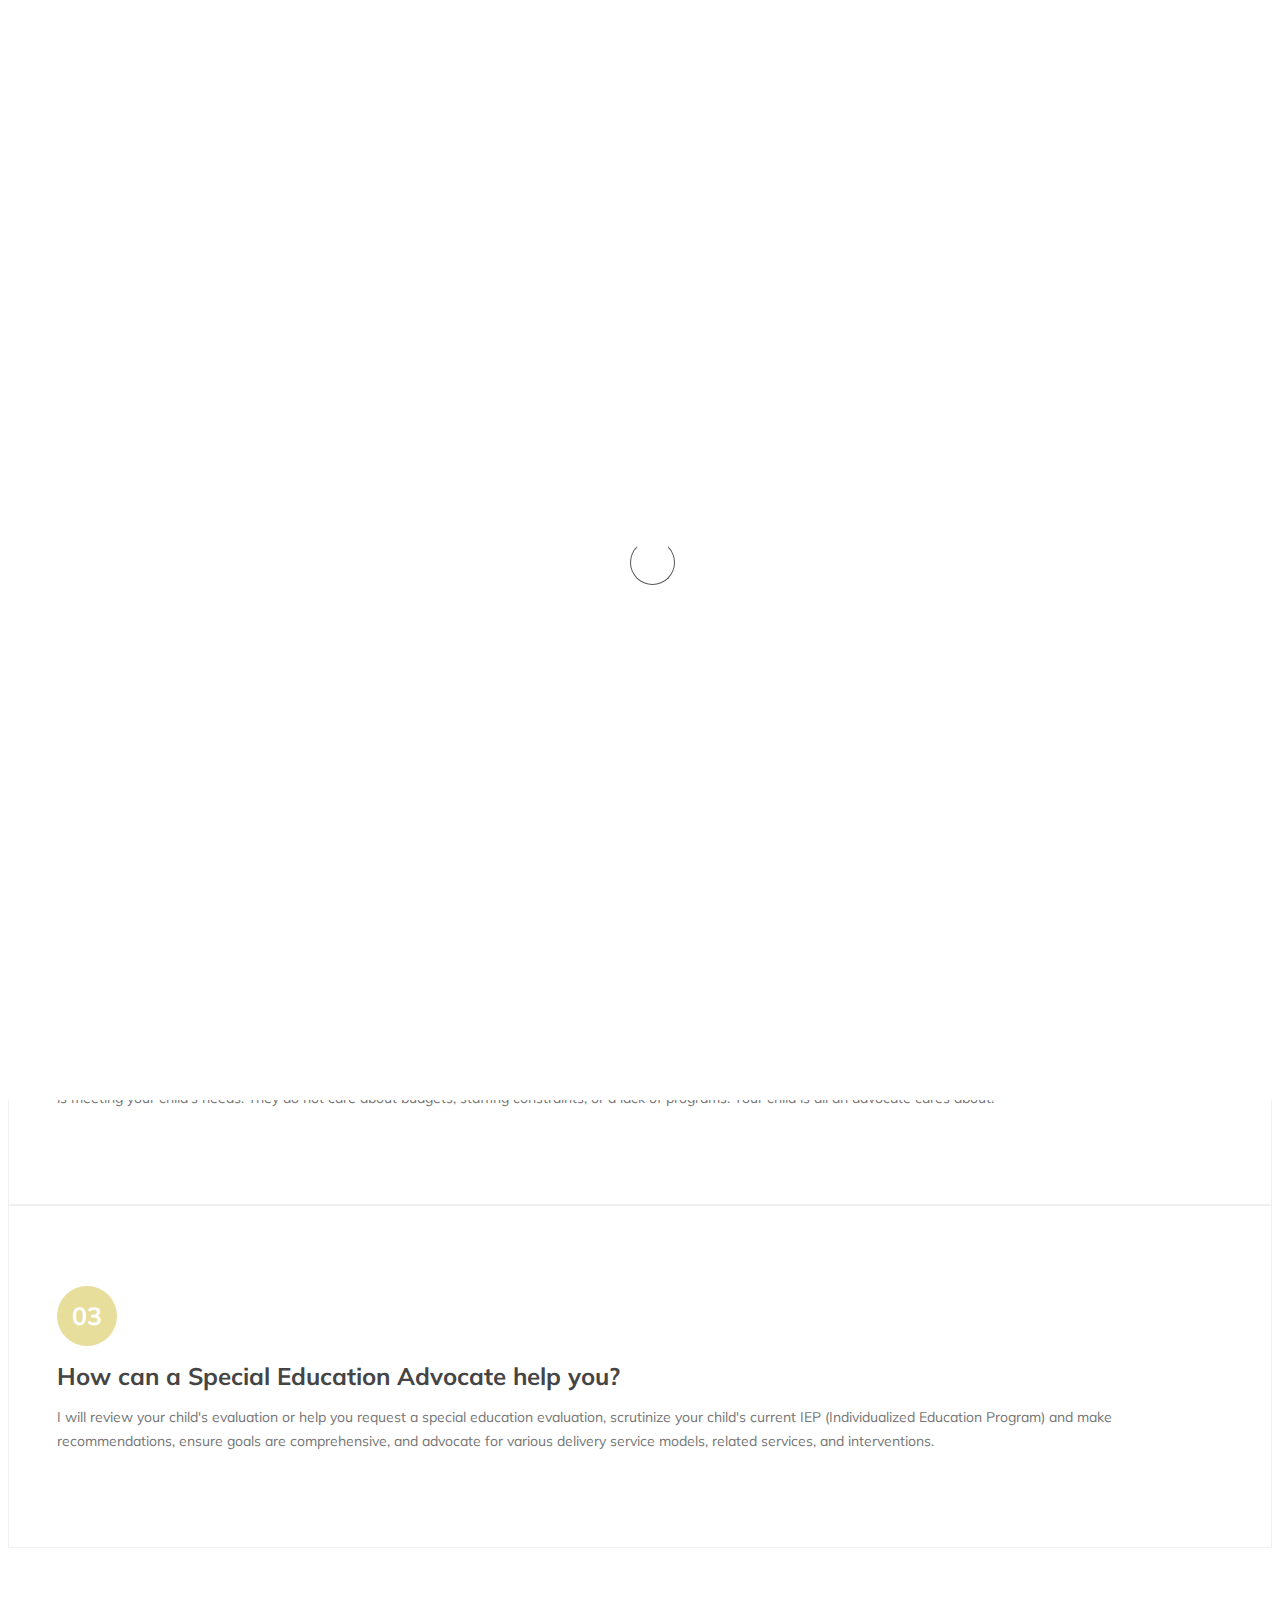
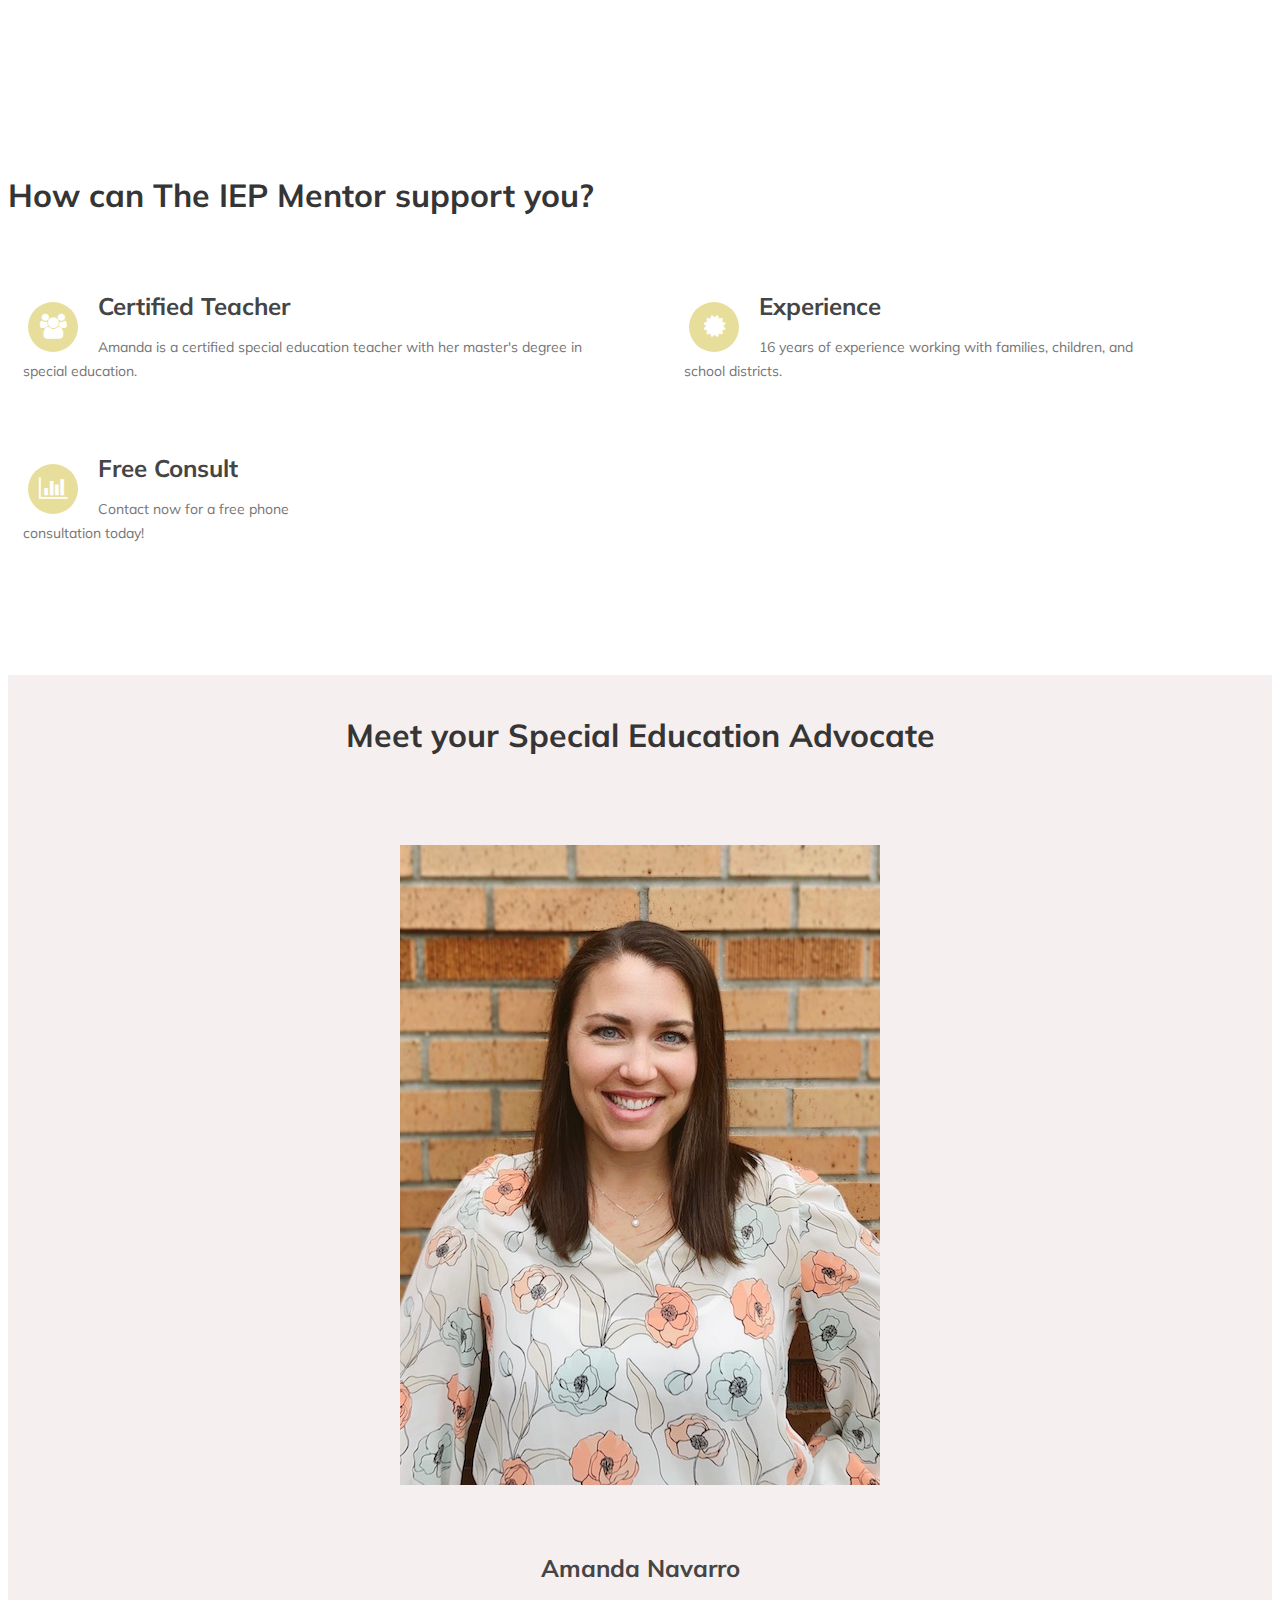
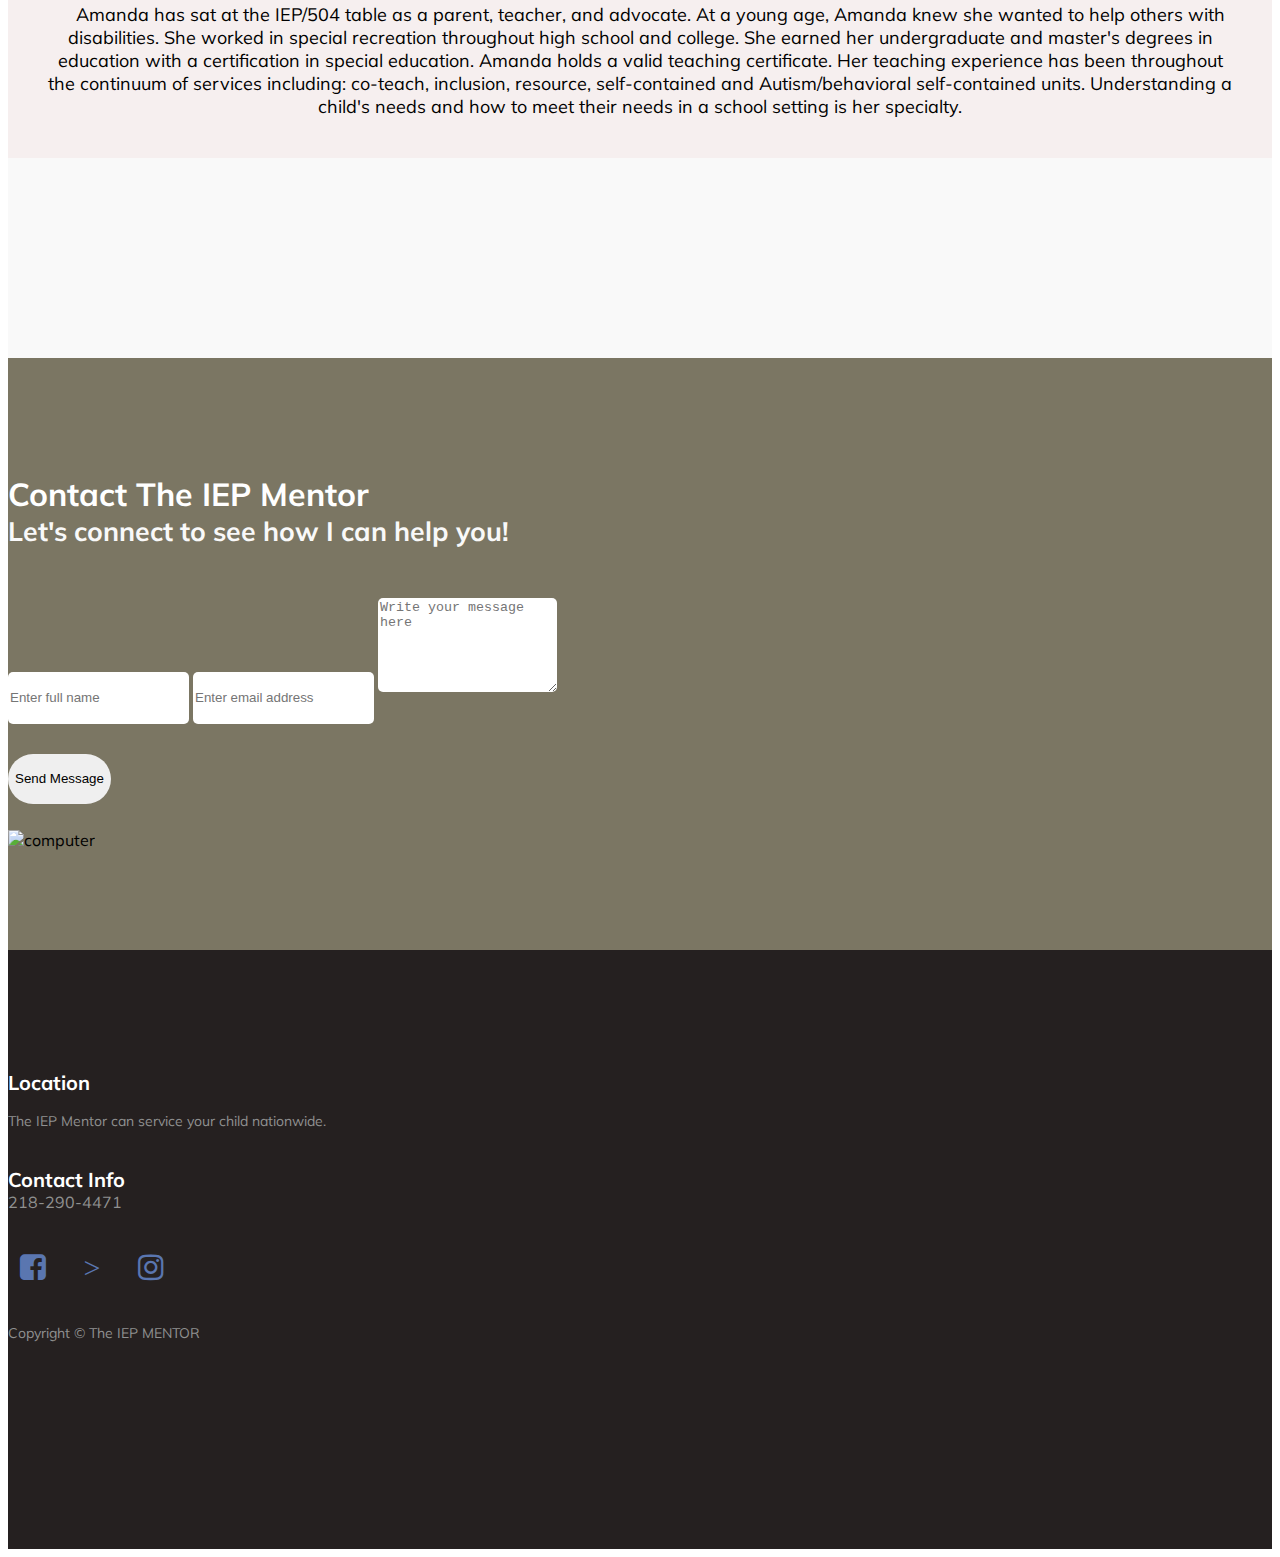
==== commit e1f0627e: "Update index.html" ====
--- a/index.html
+++ b/index.html
@@ -557,7 +557,7 @@
                                    <a href="tel:+2182904471">218-290-4471</a></p>
                                    <ul class="social-icon">
                                         <li><a href="#" class="fa fa-facebook-square" attr="facebook icon"></a></li>
-                                        <li><a href="#" i class="fa-brands fa-tiktok"></i>></a></li>
+                                        <li><a href="#" i class="fa fa-tiktok"></i>></a></li>
                                         <li><a href="#" class="fa fa-instagram"></a></li>
                                    </ul>
                               </div>
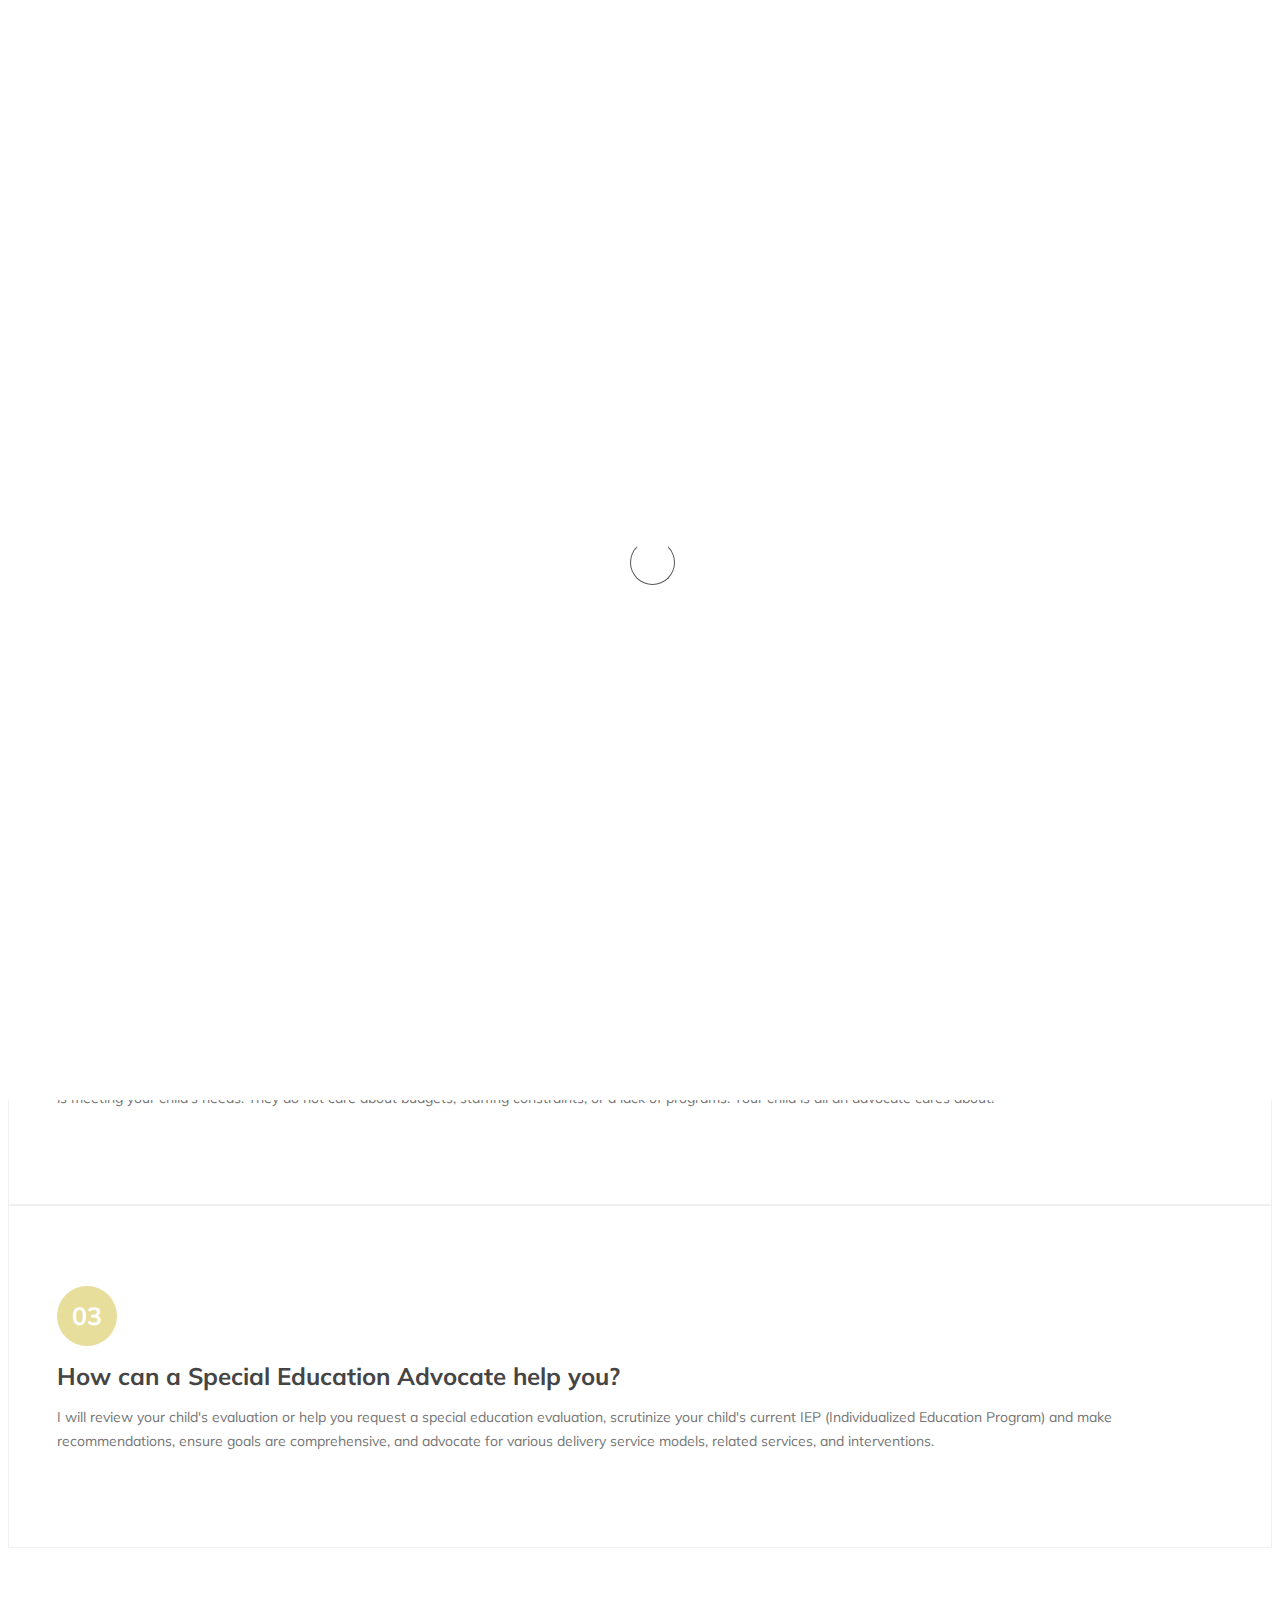
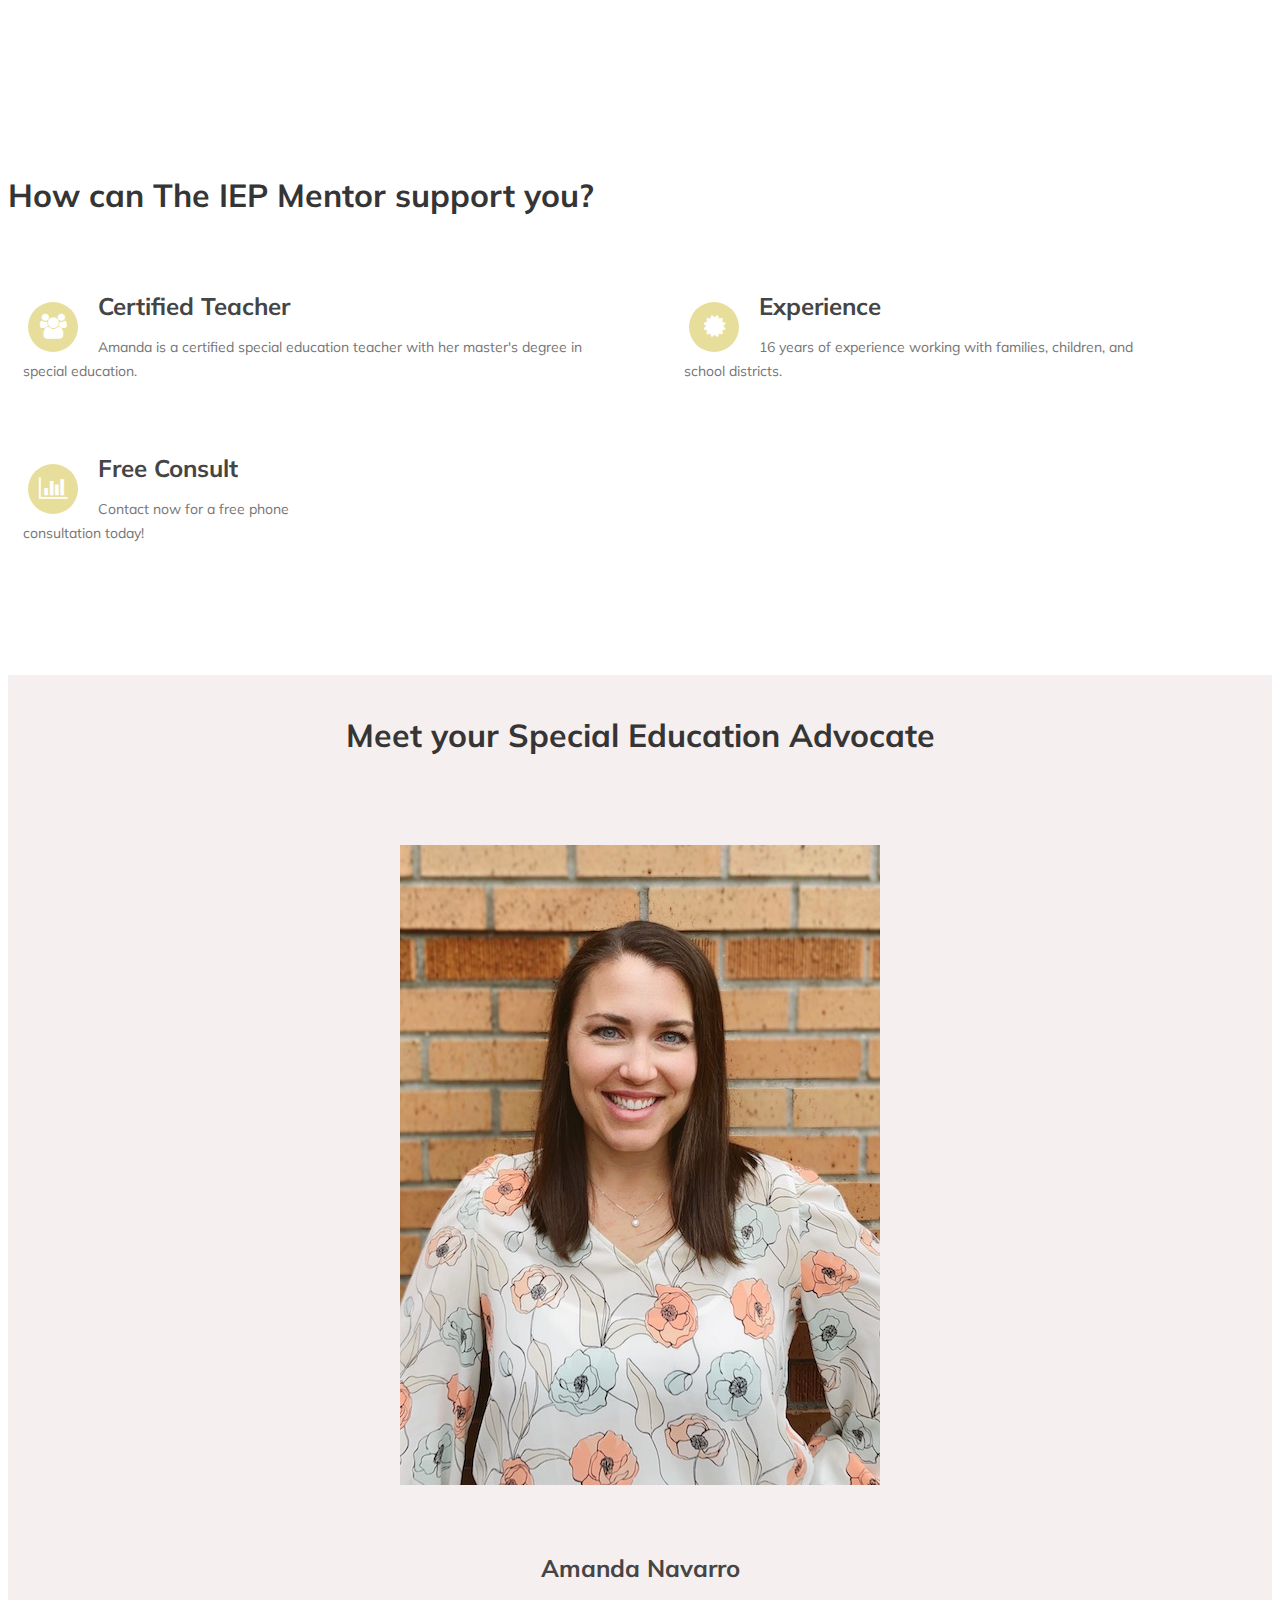
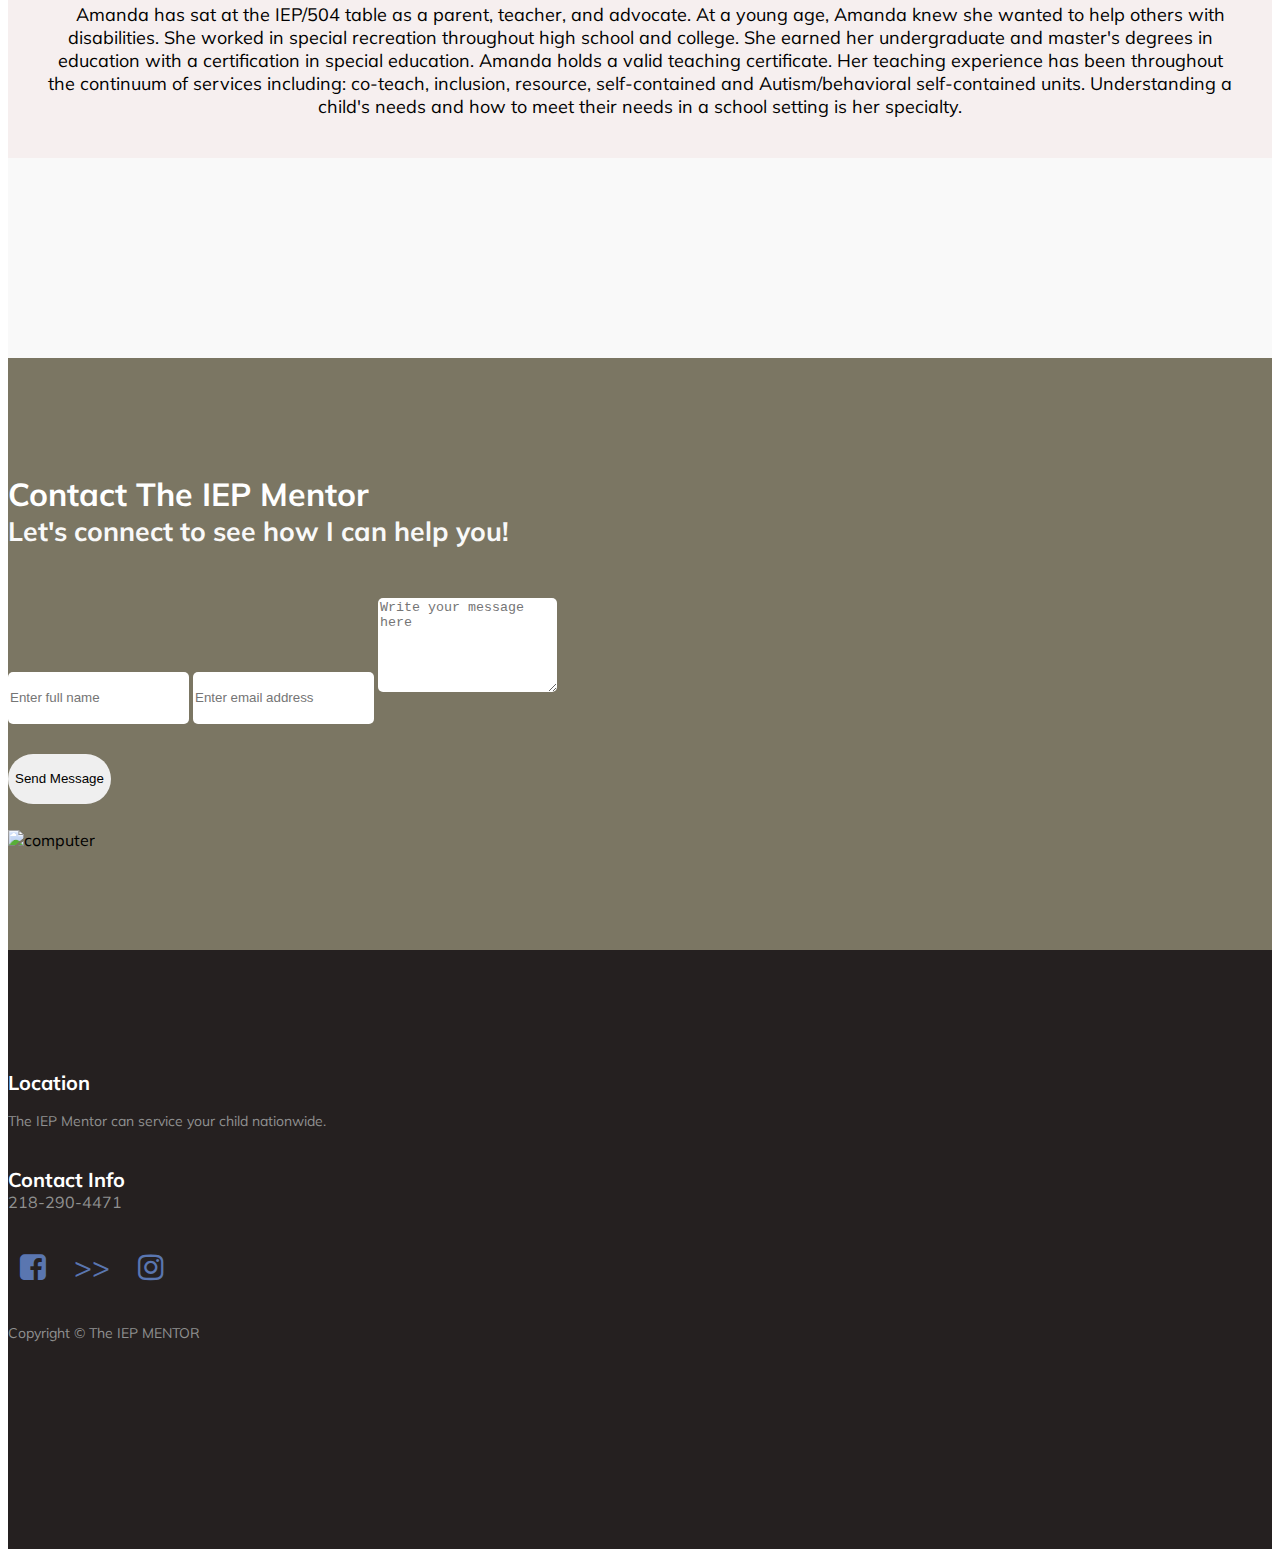
==== commit f3835264: "Update index.html" ====
--- a/index.html
+++ b/index.html
@@ -557,7 +557,7 @@
                                    <a href="tel:+2182904471">218-290-4471</a></p>
                                    <ul class="social-icon">
                                         <li><a href="#" class="fa fa-facebook-square" attr="facebook icon"></a></li>
-                                        <li><a href="#" i class="fa fa-tiktok"></i>></a></li>
+                                        <li><a href="#" i class="fa-brands fa-tiktok"></i>></i>></a></li>
                                         <li><a href="#" class="fa fa-instagram"></a></li>
                                    </ul>
                               </div>
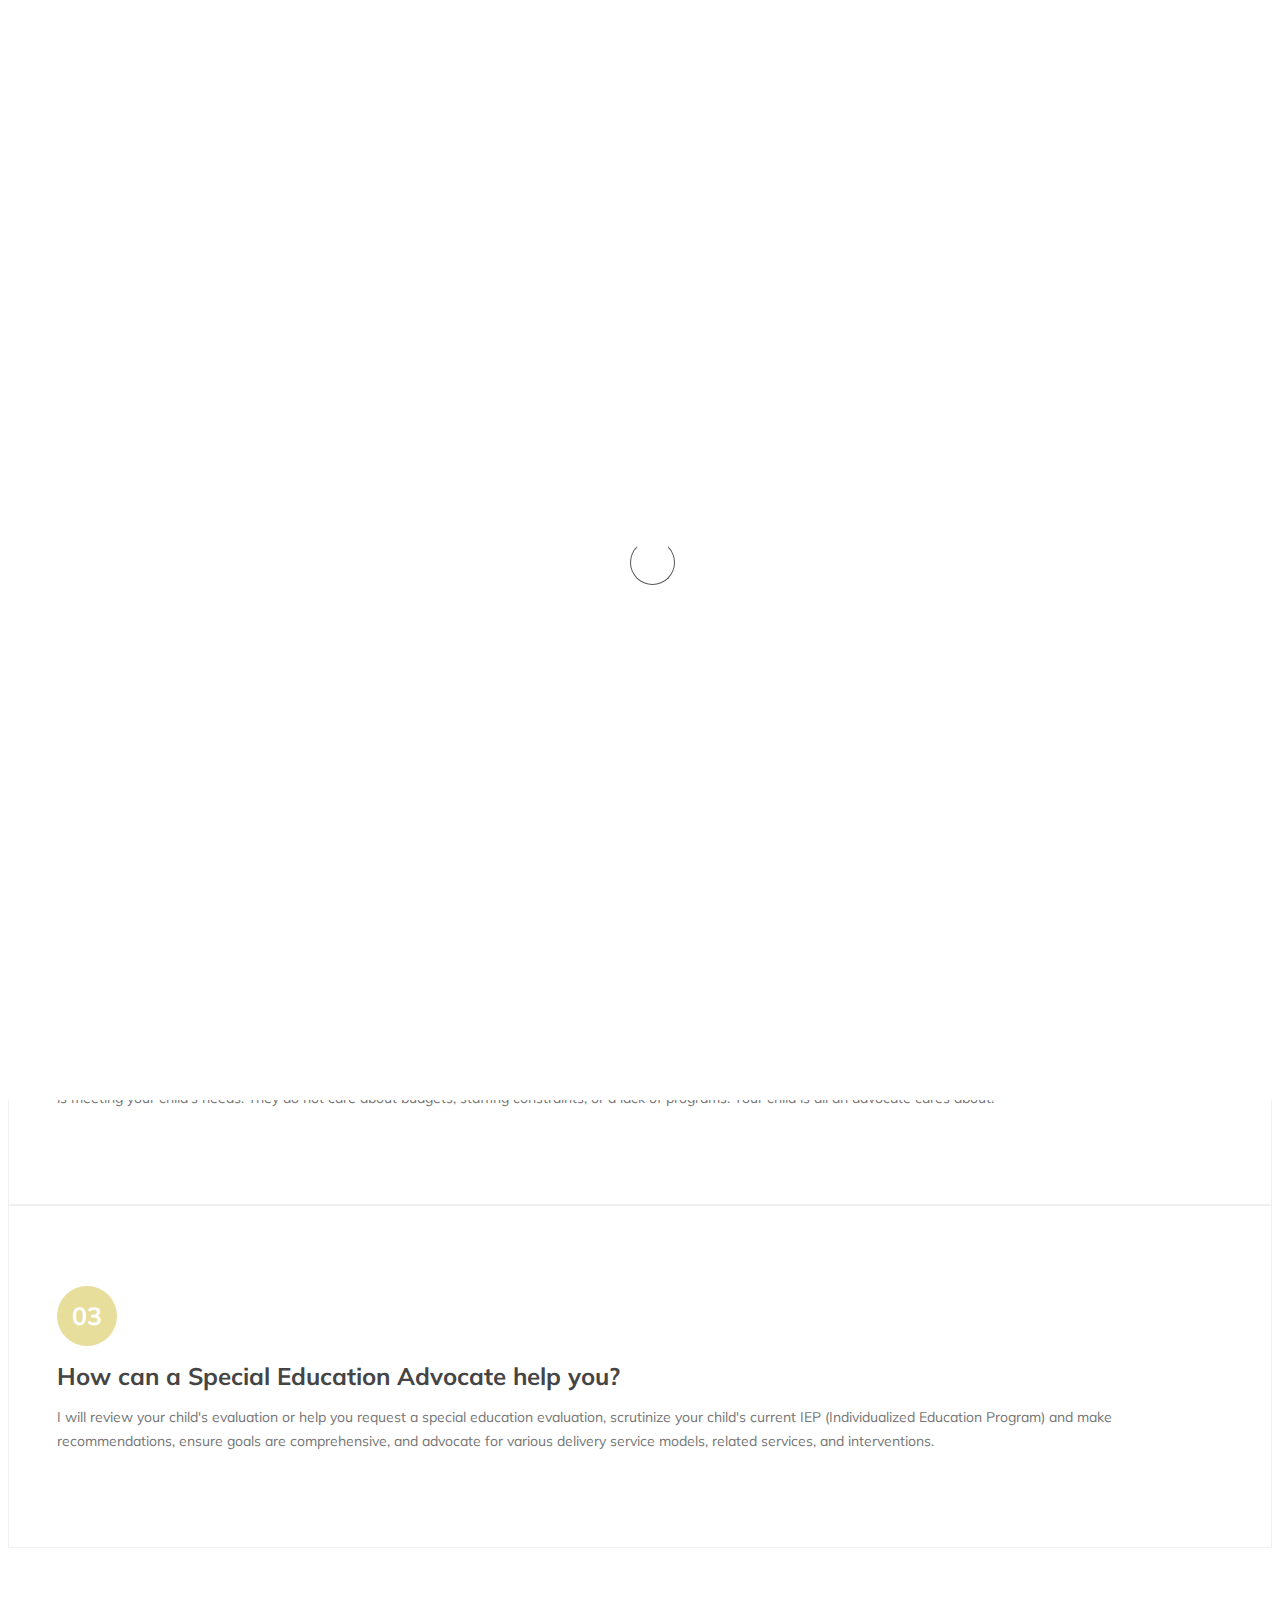
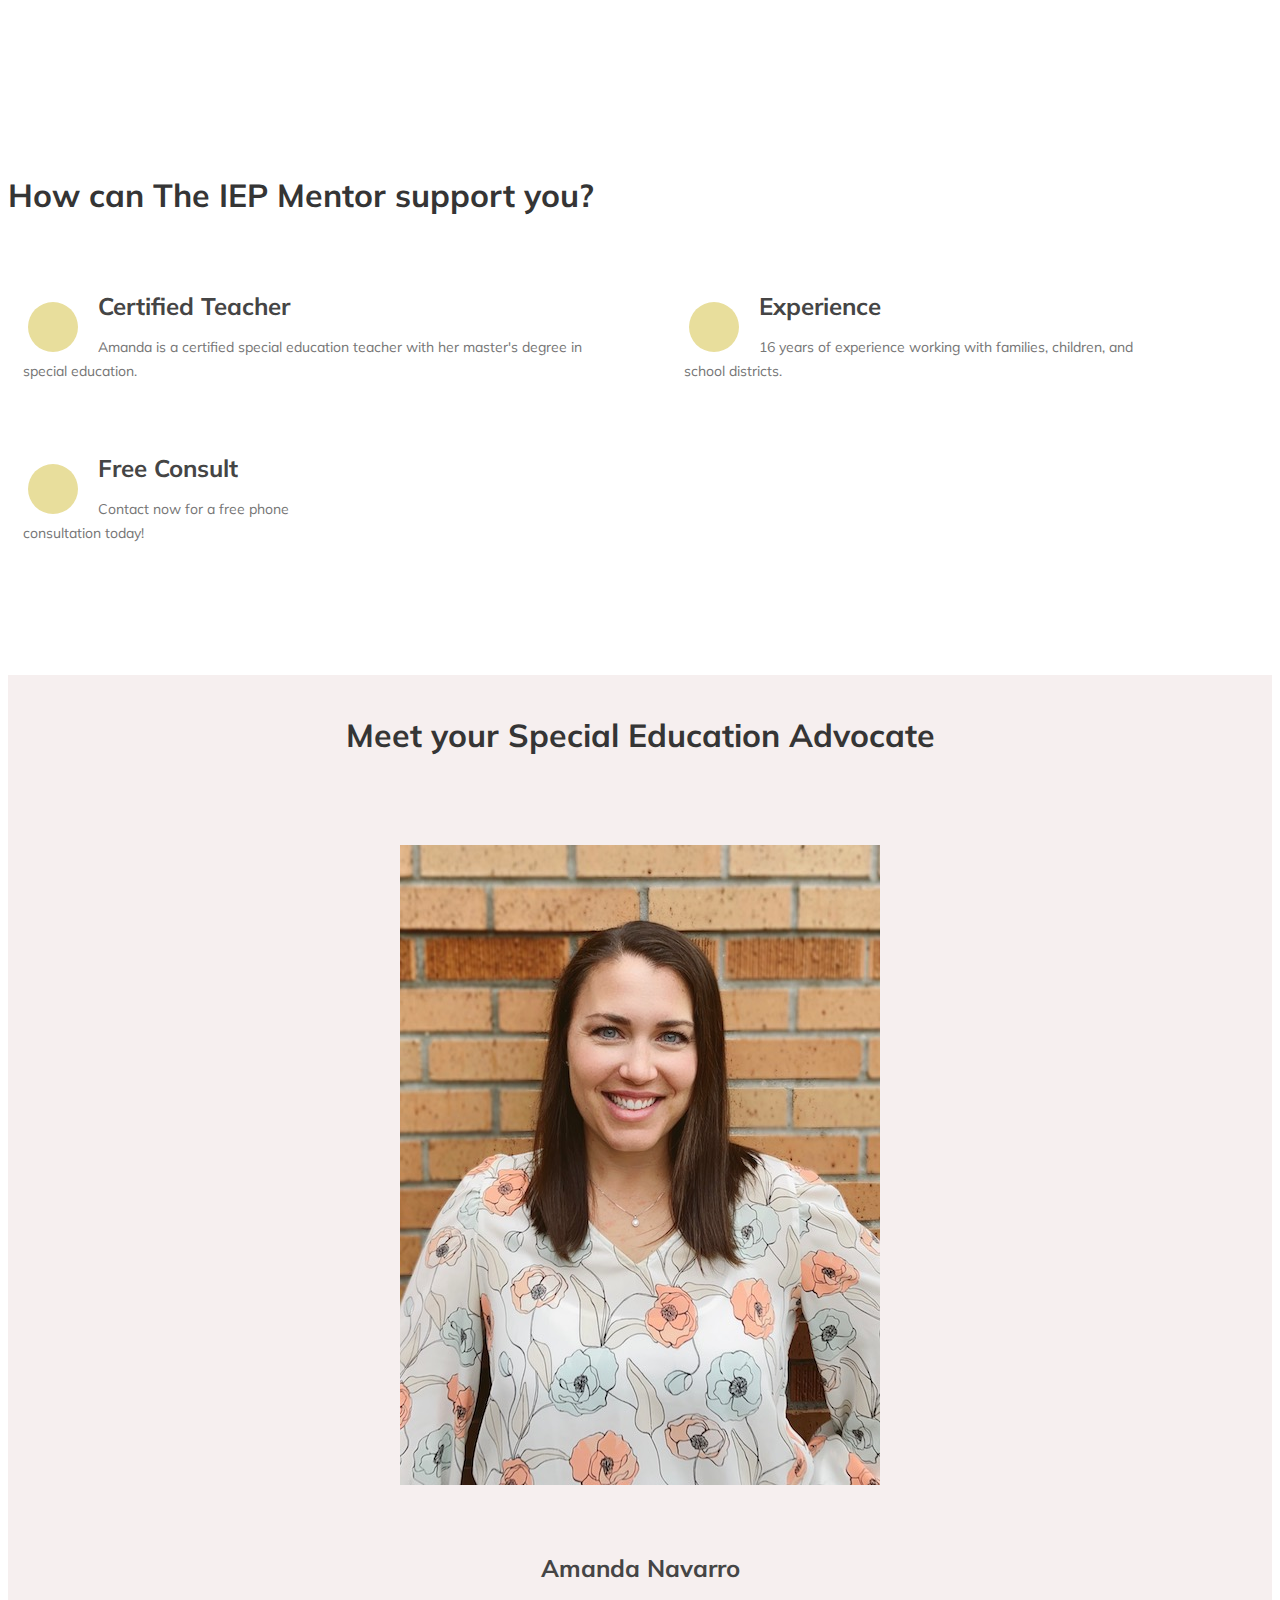
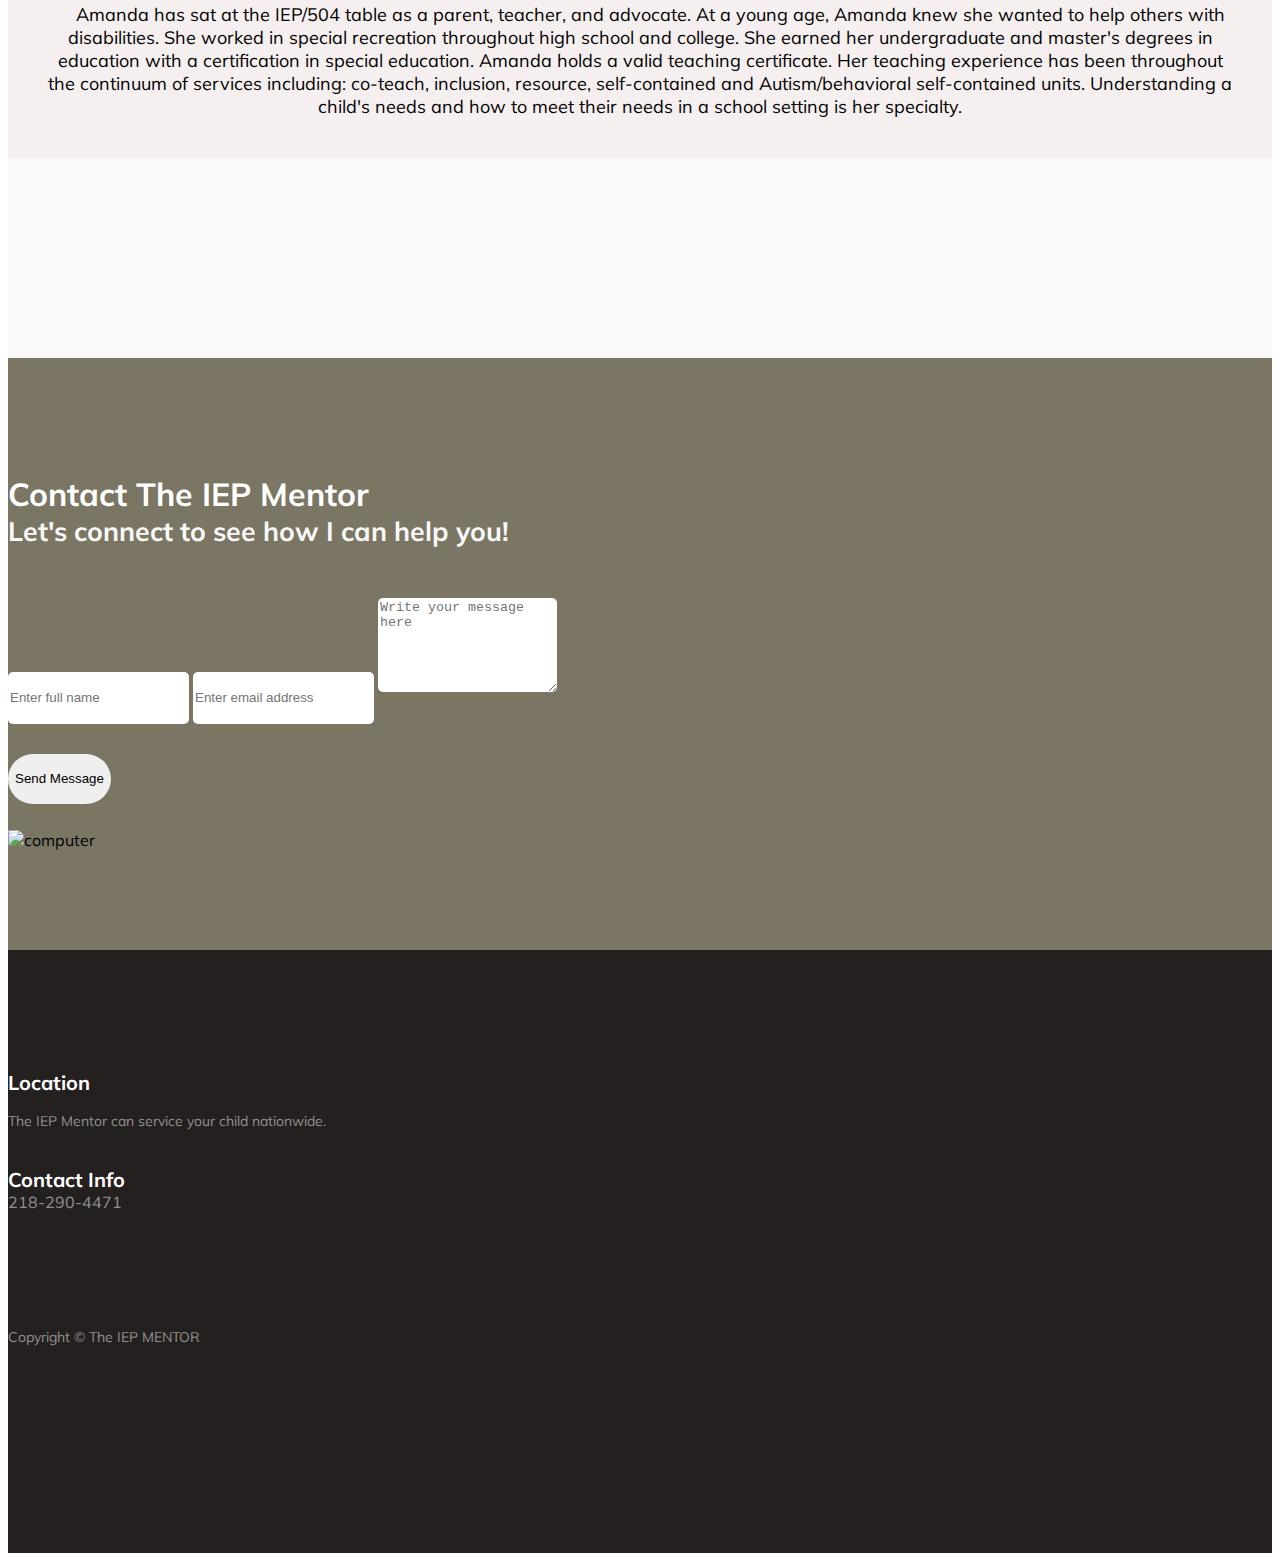
==== commit 34bd3e63: "Update index.html" ====
--- a/index.html
+++ b/index.html
@@ -18,10 +18,12 @@
 
      <link rel="icon" href="images/favicon.png">
 
+     <script src="https://kit.fontawesome.com/2ecef158fe.js" crossorigin="anonymous"></script>
+
      <!-- MAIN CSS -->
      <link rel="stylesheet" href="css/templatemo-style.css">
      <link href="https://fonts.cdnfonts.com/css/atteron-personal-use" rel="stylesheet">
-     <link rel="stylesheet" href="https://cdnjs.cloudflare.com/ajax/libs/font-awesome/4.7.0/css/font-awesome.min.css">
+     
 
 </head>
 <body id="top" data-spy="scroll" data-target=".navbar-collapse" data-offset="50">
@@ -557,7 +559,7 @@
                                    <a href="tel:+2182904471">218-290-4471</a></p>
                                    <ul class="social-icon">
                                         <li><a href="#" class="fa fa-facebook-square" attr="facebook icon"></a></li>
-                                        <li><a href="#" i class="fa-brands fa-tiktok"></i>></i>></a></li>
+                                        <a href="#" class="icon et_pb_with_border" title="Follow on TikTok" target="_blank"></a>
                                         <li><a href="#" class="fa fa-instagram"></a></li>
                                    </ul>
                               </div>
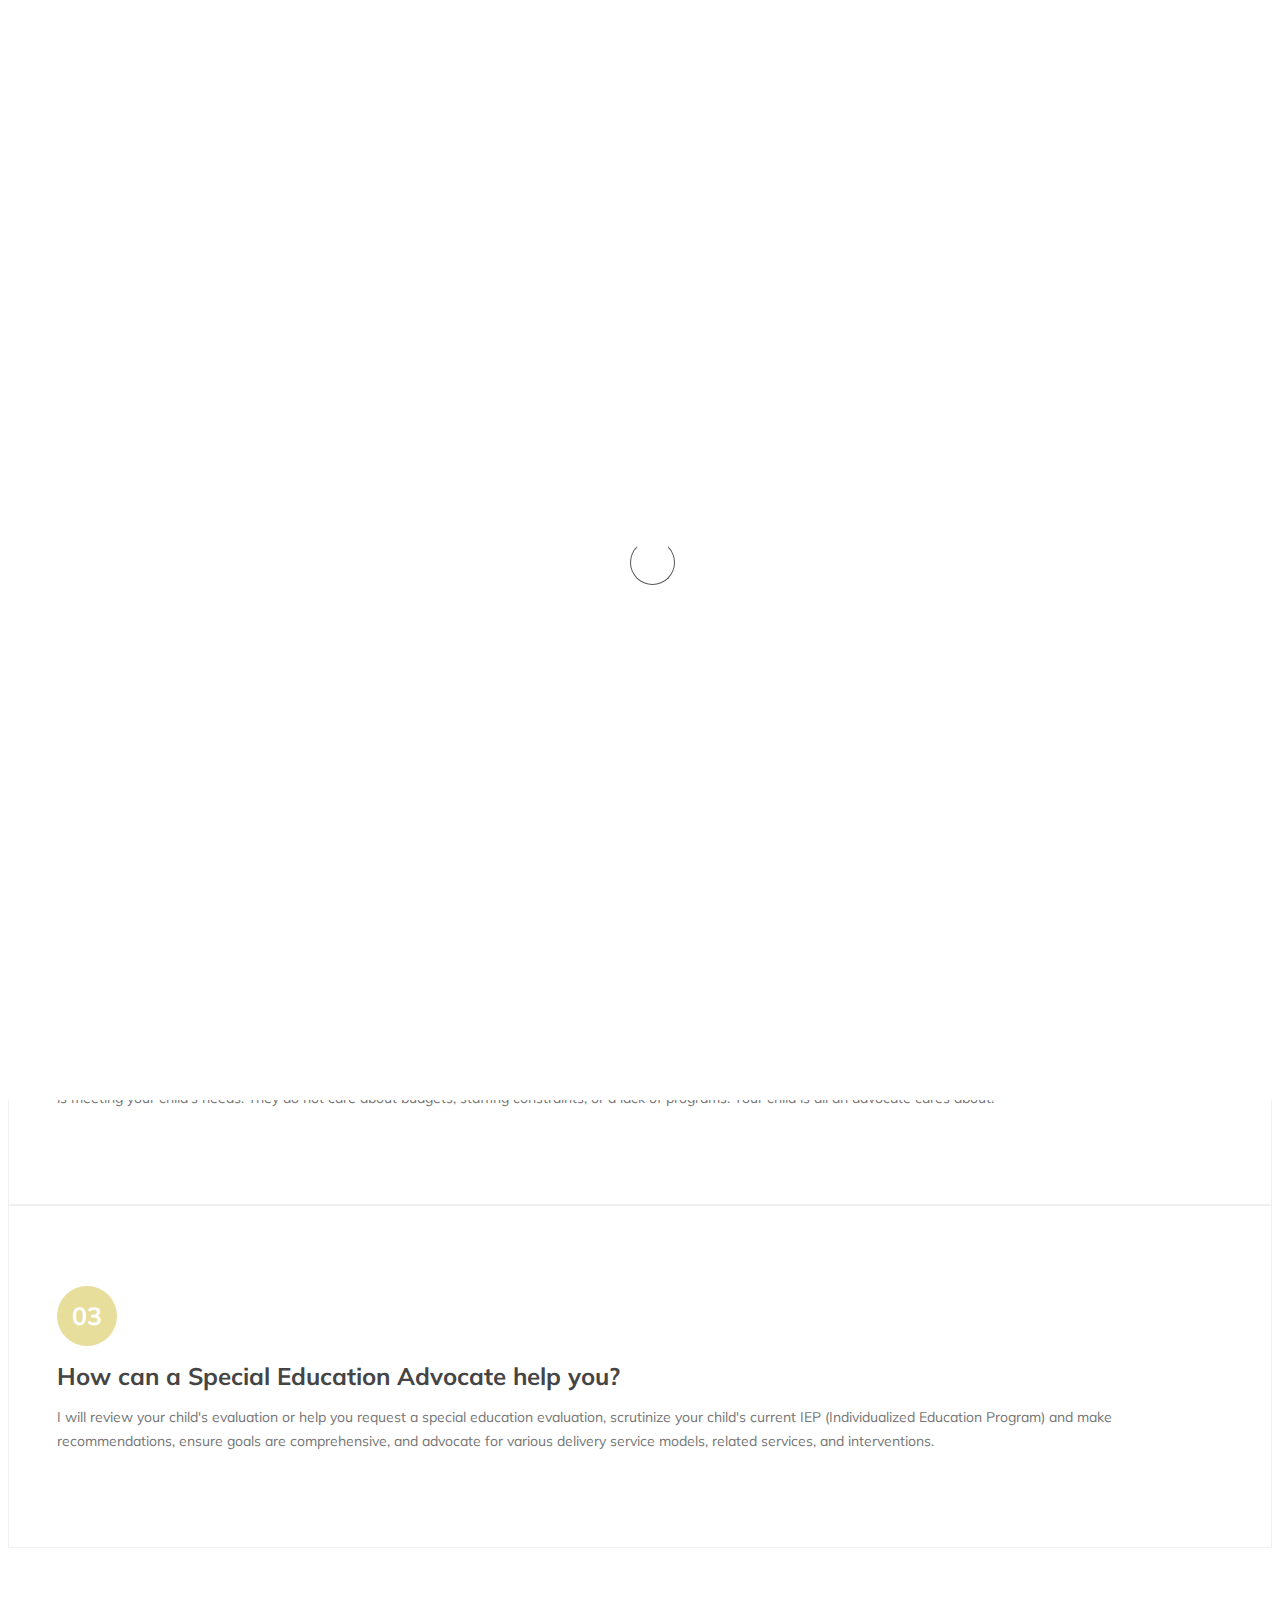
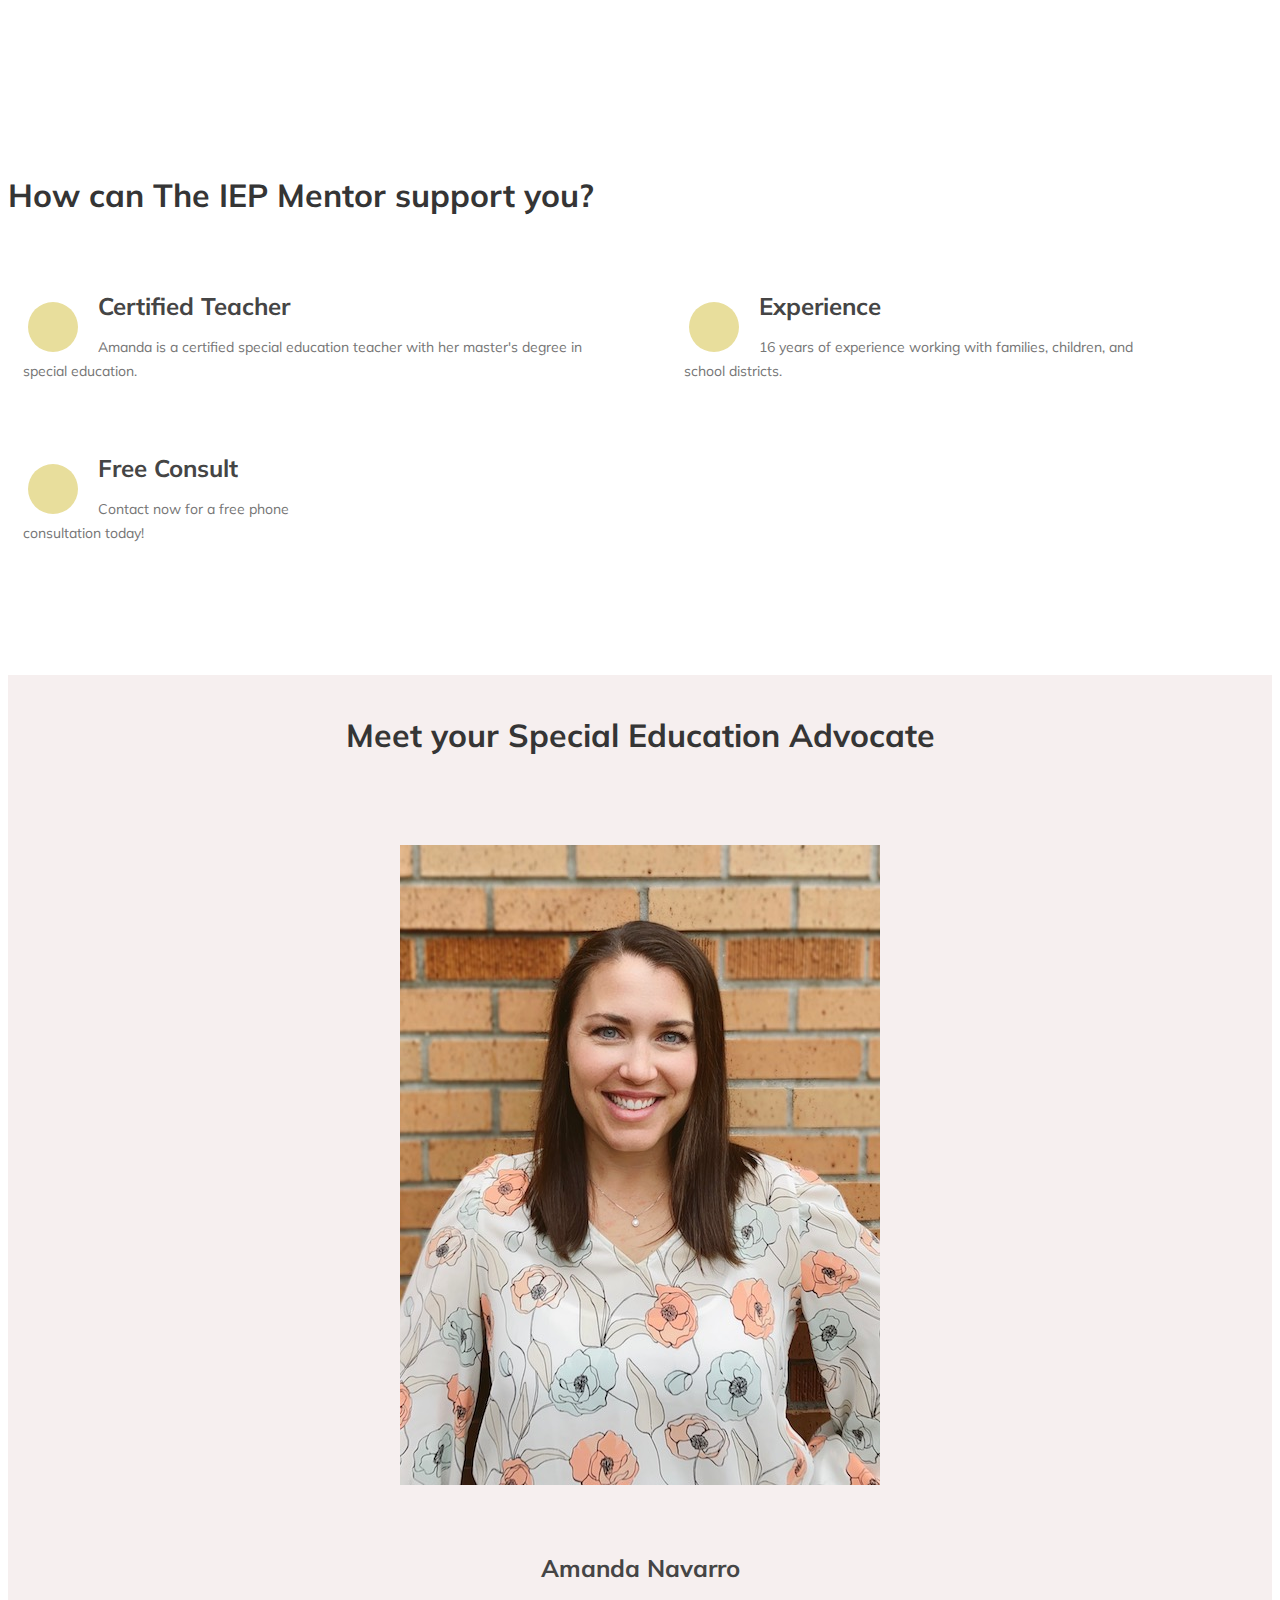
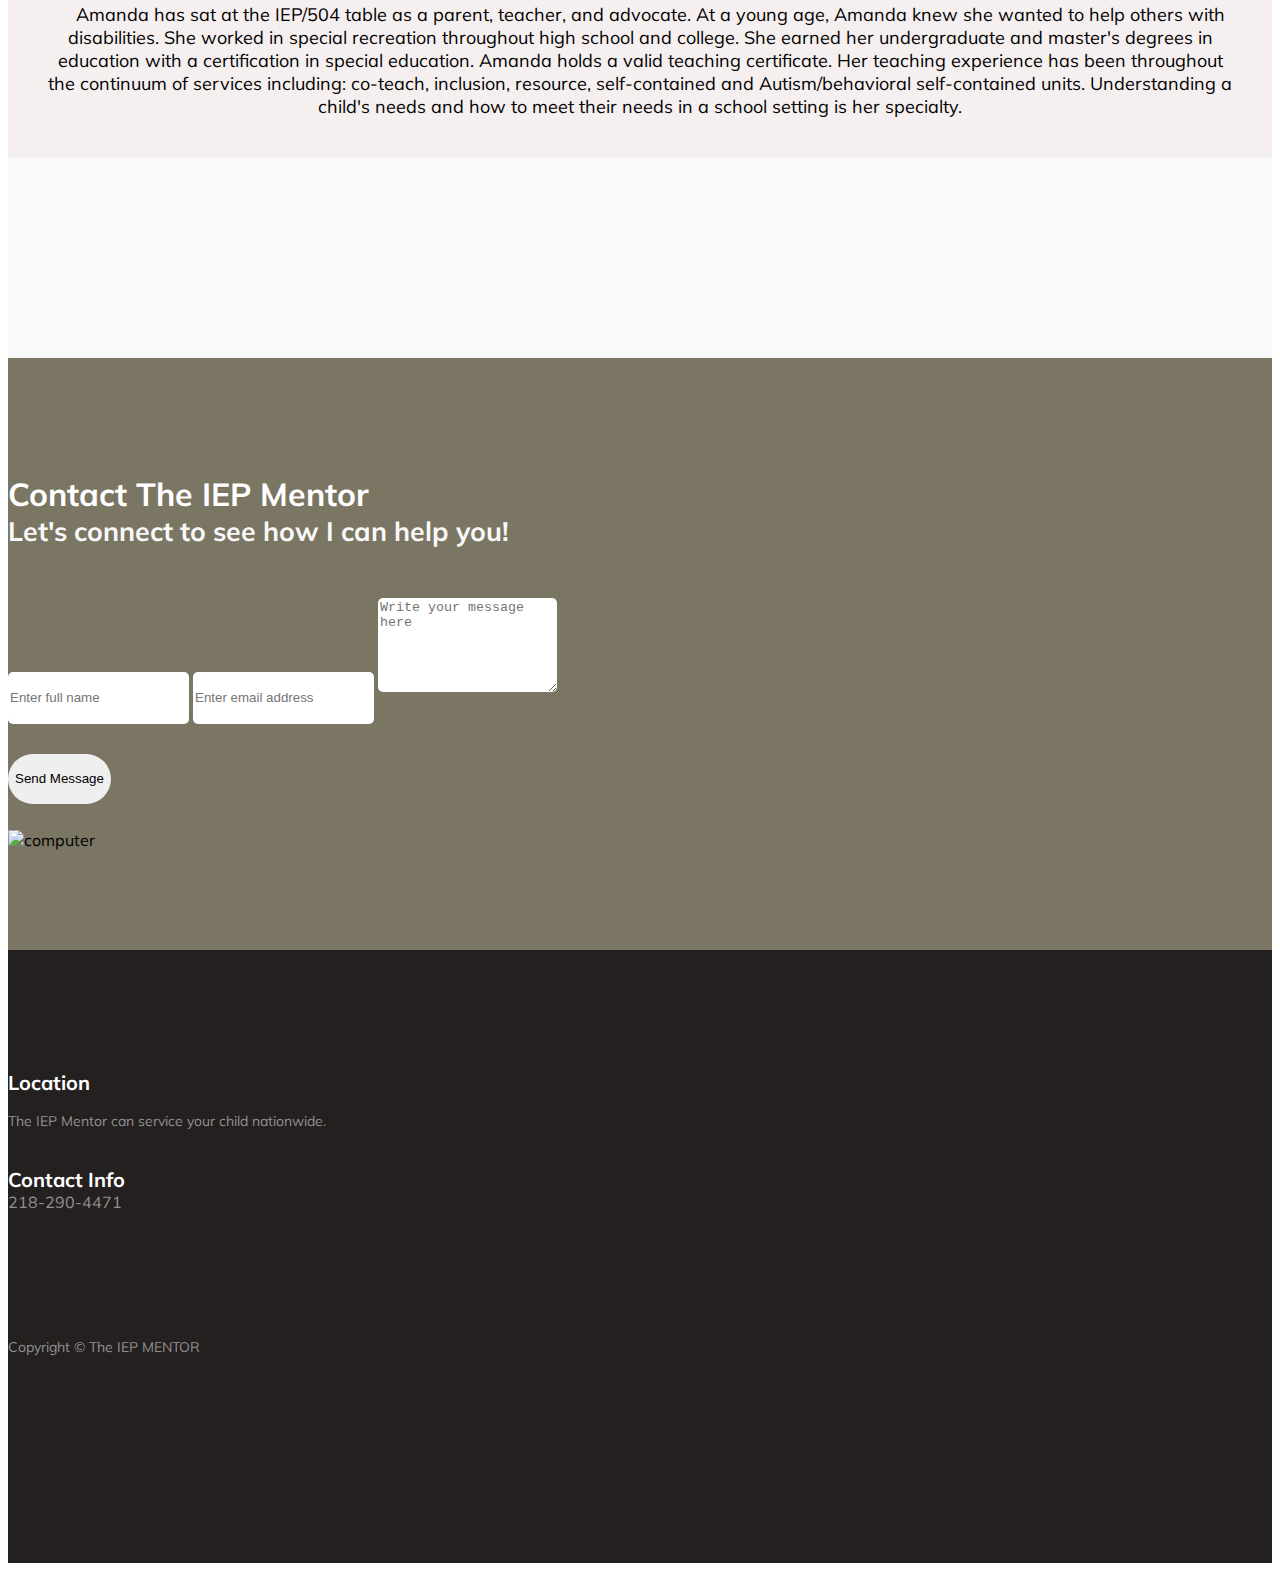
==== commit 083cb746: "tik tok" ====
--- a/index.html
+++ b/index.html
@@ -559,7 +559,7 @@
                                    <a href="tel:+2182904471">218-290-4471</a></p>
                                    <ul class="social-icon">
                                         <li><a href="#" class="fa fa-facebook-square" attr="facebook icon"></a></li>
-                                        <a href="#" class="icon et_pb_with_border" title="Follow on TikTok" target="_blank"></a>
+                                        <li><a href="#"><ion-icon name="logo-tiktok"></ion-icon></a></li>
                                         <li><a href="#" class="fa fa-instagram"></a></li>
                                    </ul>
                               </div>
@@ -627,6 +627,8 @@
      <script src="js/owl.carousel.min.js"></script>
      <script src="js/smoothscroll.js"></script>
      <script src="js/custom.js"></script>
+     <script type="module" src="https://unpkg.com/ionicons@5.5.2/dist/ionicons/ionicons.esm.js"></script>
+     <script nomodule src="https://unpkg.com/ionicons@5.5.2/dist/ionicons/ionicons.js"></script>
 
 </body>
 </html>--- a/css/templatemo-style.css
+++ b/css/templatemo-style.css
@@ -882,7 +882,7 @@
     margin: 5px 5px 5px 0;
   }
 
-
+ 
 
   /*---------------------------------------
      RESPONSIVE STYLES              
